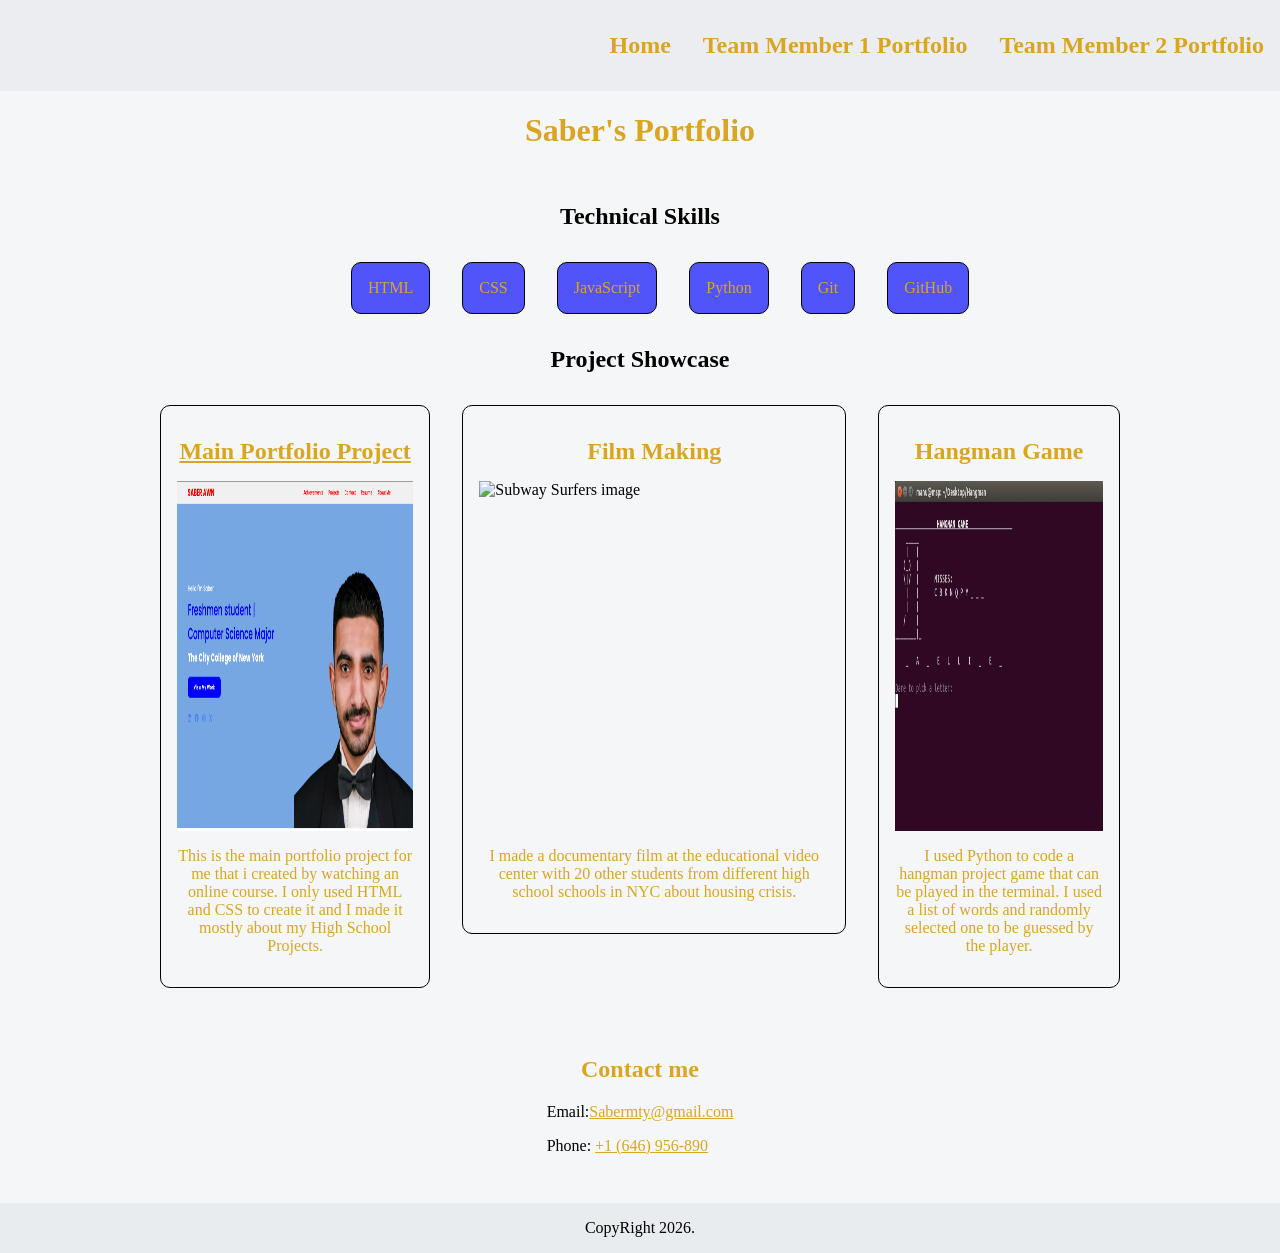
==== index.html @ b4773aef "website linkes" ====
<!DOCTYPE html>
<html>
    <head>
        <title>
            Saber's Portfolio
        </title>
        <meta utf="utf-8">
        <meta name="viewport" content="width=device-width,initial-scale=1" >
        <link rel="stylesheet" href="./style.css" type="text/css" >
        <script defer src="./script.js" type="text/javascript"></script>
    </head>
    <body>
        <div class="container-fluid">  
            <div class="row-column">
                <div class="col">
                    <header id="main-header">
                        <button id="hamburger-menu">
                            <img src="./images/hamburger-menu.png" width="64" height="64" alt="hamburger menu image">
                        </button>
                        <nav id="main-navigation">
                            <ul>
                                <li>
                                    <a href="./index.html">
                                        Home
                                    </a>
                                </li>
                                <li>
                                    <a href="#">
                                        Team Member 1 Portfolio
                                    </a>
                                </li>
                                <li>
                                    <a href="#">
                                        Team Member 2 Portfolio
                                    </a>
                                </li>
                            </ul>
                        </nav>
                        <h1>
                            Saber's Portfolio
                        </h1>
                    </header>
                </div>
                <div class="col">
                    <main>
                        <section id="skills">
                            <!-- add technlogies you worked with and what you developed using them -->
                            <header>
                                <h2>
                                    Technical Skills
                                </h2>
                            </header>
                            <ul>
                                <li>
                                    HTML
                                </li>
                                <li>
                                    CSS
                                </li>
                                <li>
                                    JavaScript
                                </li>
                                <li>
                                    Python
                                </li>
                                <li>
                                    Git
                                </li>
                                <li>
                                GitHub
                                </li>
                            </ul>
                        </section>
                        <section id="project-showcase">
                            <header>
                                <h2>
                                    Project Showcase
                                </h2>
                            </header>
                            <!-- add projects here -->
                            <div class="container">
                                <div class="row">
                                    <div class="col">
                                        <article class="project">
                                            <p class="project-title" >
                                                <a href="https://saberawn.github.io/website/" target="_blank">Main Portfolio Project</a>
                                            </p>
                                            <img class="project-img" width=200 height=200 src="./images/project-images/portfolio.png" alt="Mine Craft image">
                                            <p class="project-description">
                                                This is the main portfolio project for me that i created by watching an online course. I only used HTML and CSS to create it and I made it mostly about my High School Projects.
                                            </p>
                                        </article>
                                    </div>
                                    <div class="col">
                                        <article class="project">
                                            <p class="project-title">
                                                Film Making
                                            </p>
                                            <img class="project-img" width=200 height=200 src="./images/project-images/film.png" alt="Subway Surfers image">
                                            <p class="project-description">
                                                I made a documentary film at the educational video center with 20 other students from different high school schools in NYC about housing crisis.
                                            </p>
                                        </article>
                                    </div>
                                    <div class="col">
                                        <article class="project">
                                            <p class="project-title">
                                                    Hangman Game
                                            </p>
                                            <img class="project-img" width=200 height=200 src="./images/project-images/hangmen.png" alt="Suduku image">
                                            <p class="project-description">
                                                I used Python to code a hangman project game that can be played in the terminal. I used a list of words and randomly selected one to be guessed by the player.
                                            </p>
                                        </article>
                                    </div>
                                </div>
                            </div>
                        </section>
                        <section id="contact">
                            <header>
                                <h1>Contact me</h2>
                                <div>
                                    <p>Email:<a href="mailto:Sabermty@gmail.com">Sabermty@gmail.com</a></p>
                                    <p>Phone: <a href="tel:+1234567890">+1 (646) 956-890</a></p>
                                </div>
                            </header>

                        </section>
                    </main>
                </div>
                <div class="col" style="background-color: #E9ECEF; text-align: center;">
                    <footer>
                        <p>
                            CopyRight 2026.
                        </p>
                    </footer>
                </div>
            </div>  
        </div>
    </body>
</html>
---- style.css ----
html,body{
    width:100%;
    height:100%;
    margin:0;
    padding:0;
    background-color: #F4F6F8;
}

section header{
    margin:2rem;
}
a{
    color: goldenrod;
}

.container{
    width:75%;
    margin: 1rem auto;
}
.container-fluid{
    width:100%;
    height:100%;
}
.row{
    display: flex;
    flex-direction: column;
    gap:2rem;
    justify-content: center;
    align-items: stretch;
    align-content: center;
}
.col{
    flex:1 1 auto;
}
.row-column{
    display: flex;
    flex-direction: column;
    justify-content: space-between;
    align-items: space-around;
    height:100%;
}

h1,h2,h3,.project p{
    text-align: center;
    color:goldenrod
}

.col #skills h2{
    color: black;
}

.col #project-showcase h2{
    color: black;
}

img{
    max-width: 100%;;
    height:auto;
}

nav{
    background-color: #ebedf0;
    padding:1rem;
}
nav a{
    font-size: 1.5rem;
    text-decoration: none;
    font-weight: 900;
    color: goldenrod;
}
nav ul,#skills ul{
    display: flex;
    flex-direction: column;
    justify-content: end;
    gap:2rem;
}

#skills ul{
    justify-content: center;
}

nav ul li,#skills ul li{
    list-style: none;
}
#skills ul li{
    border:solid 1px black;
    border-radius: 10px;
    padding: 1rem;
    background-color: rgb(81, 84, 249);
    color: goldenrod;
}
#hamburger-menu{
    display: block;
}
nav{
    display: none;
}
.project{
    border: solid 1px black;
    border-radius: 10px;
    padding:1rem;
}
.project:hover, #skills ul li:hover{
    background: radial-gradient(white,antiquewhite);
}
.project *{
    margin:1rem auto;
}
.project .project-img{
    display: block;
    width:350px;
    height:350px;
}

.project .project-title{
    font-weight: 900;
    font-size: 1.5rem;
}

.center{
    margin:1rem auto;
}

.text-center{
    text-align: center;
}

#contact{
    display: flex;
    flex-direction: column;
    justify-content: center;
    align-items: center;
    gap:1rem;
}

@media (min-width:576px){

}

@media (min-width:768px){
    
}

@media (min-width:992px){

}

@media (min-width:1200px){
     #hamburger-menu{
        display: none;
    }
    nav{
        display: block;
    }
    nav ul, #skills ul,.row{
        flex-direction: row;
    }
}
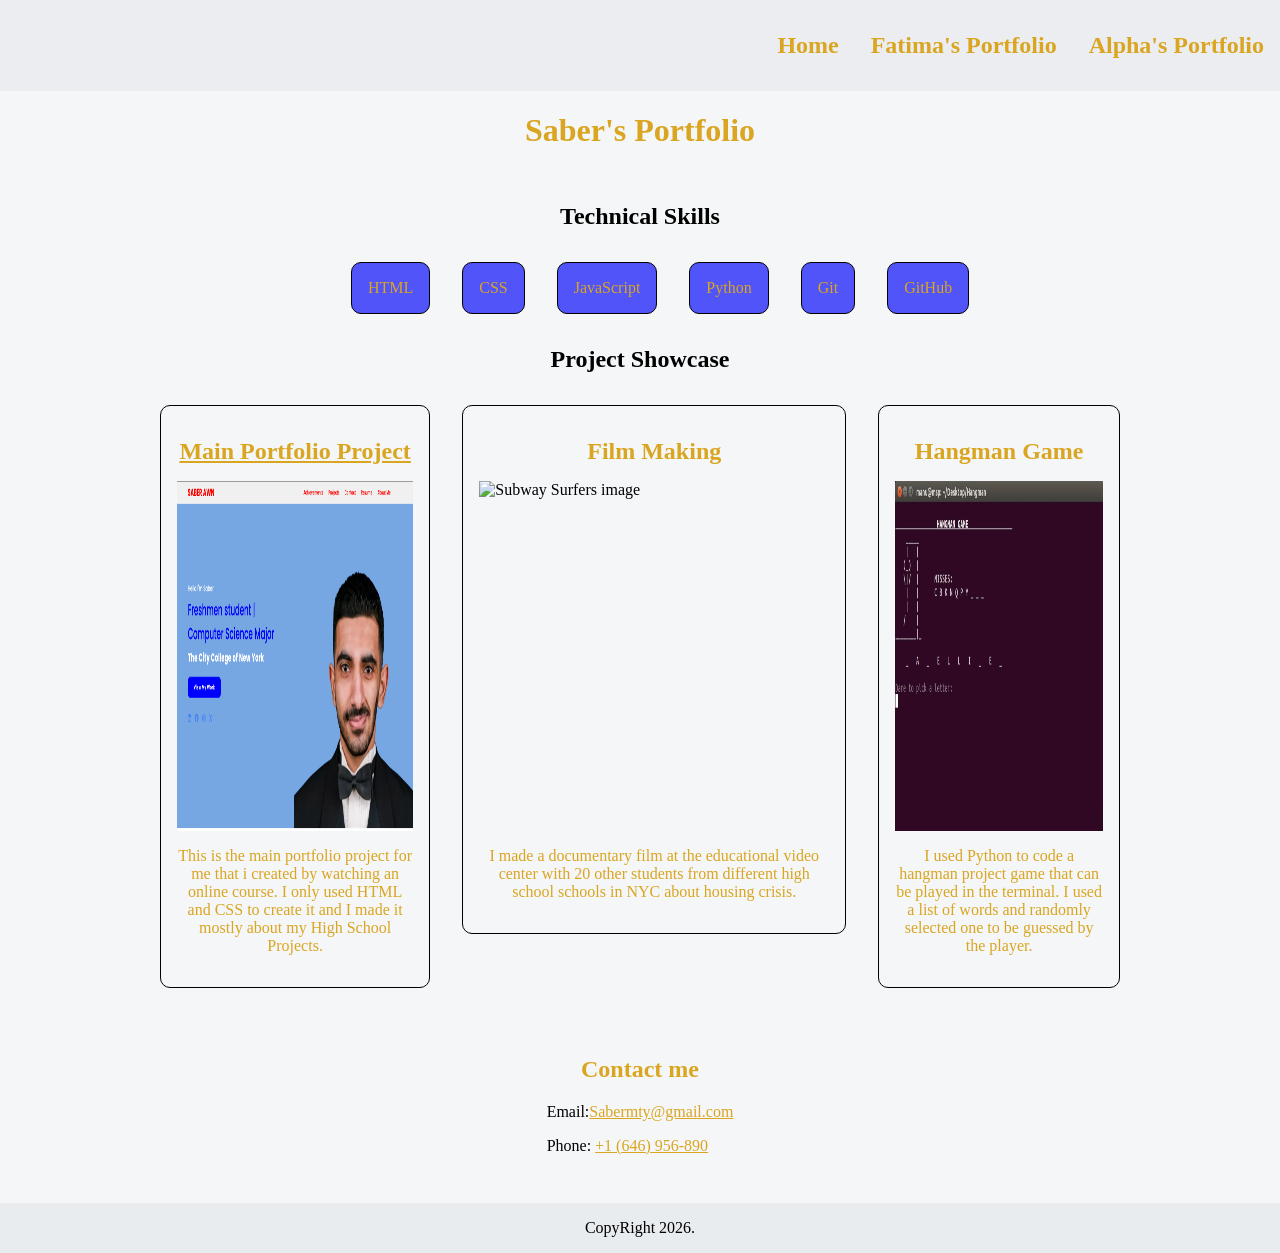
==== commit 7f1006cf: "Initial commit" ====
--- a/index.html
+++ b/index.html
@@ -25,13 +25,13 @@
                                     </a>
                                 </li>
                                 <li>
-                                    <a href="#">
-                                        Team Member 1 Portfolio
+                                    <a href="https://fatmashahin027-a11y.github.io/HTML-CSS-JS-Template/">
+                                        Fatima's Portfolio
                                     </a>
                                 </li>
                                 <li>
                                     <a href="#">
-                                        Team Member 2 Portfolio
+                                        Alpha's Portfolio
                                     </a>
                                 </li>
                             </ul>
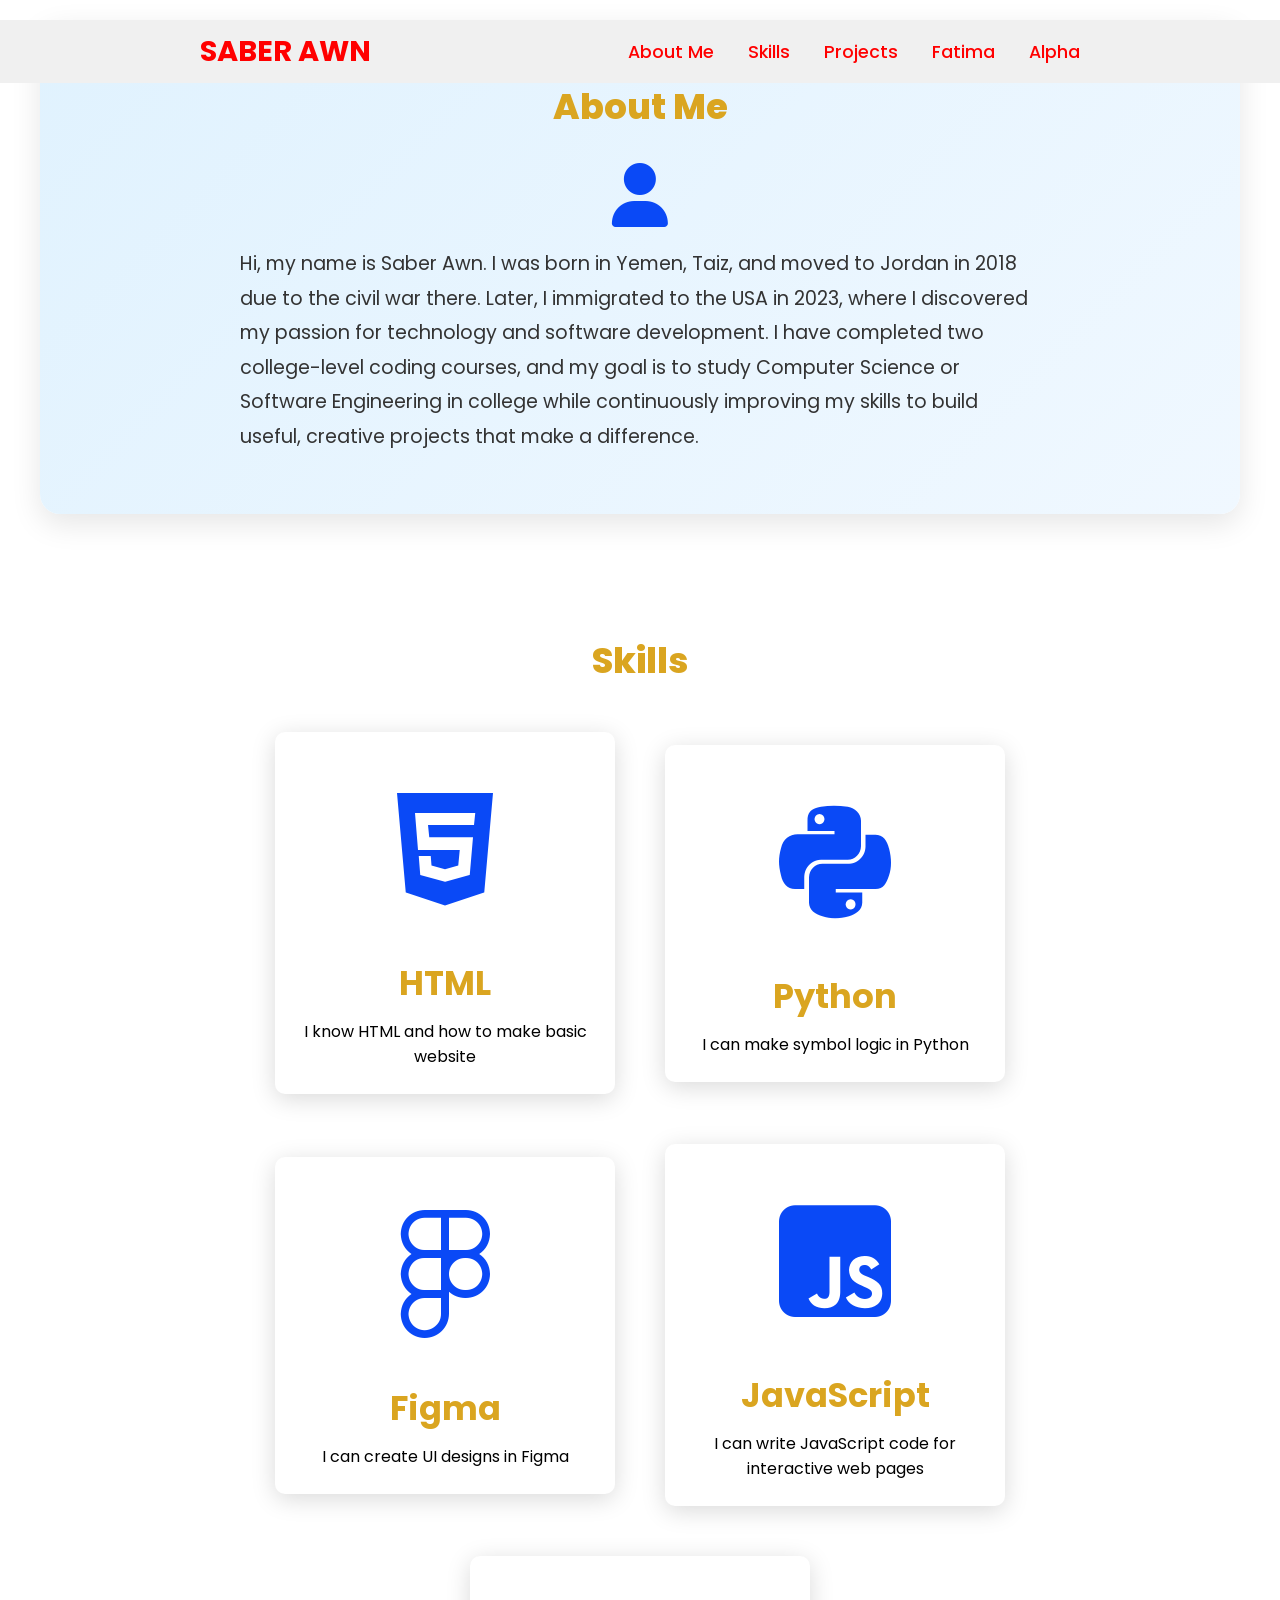
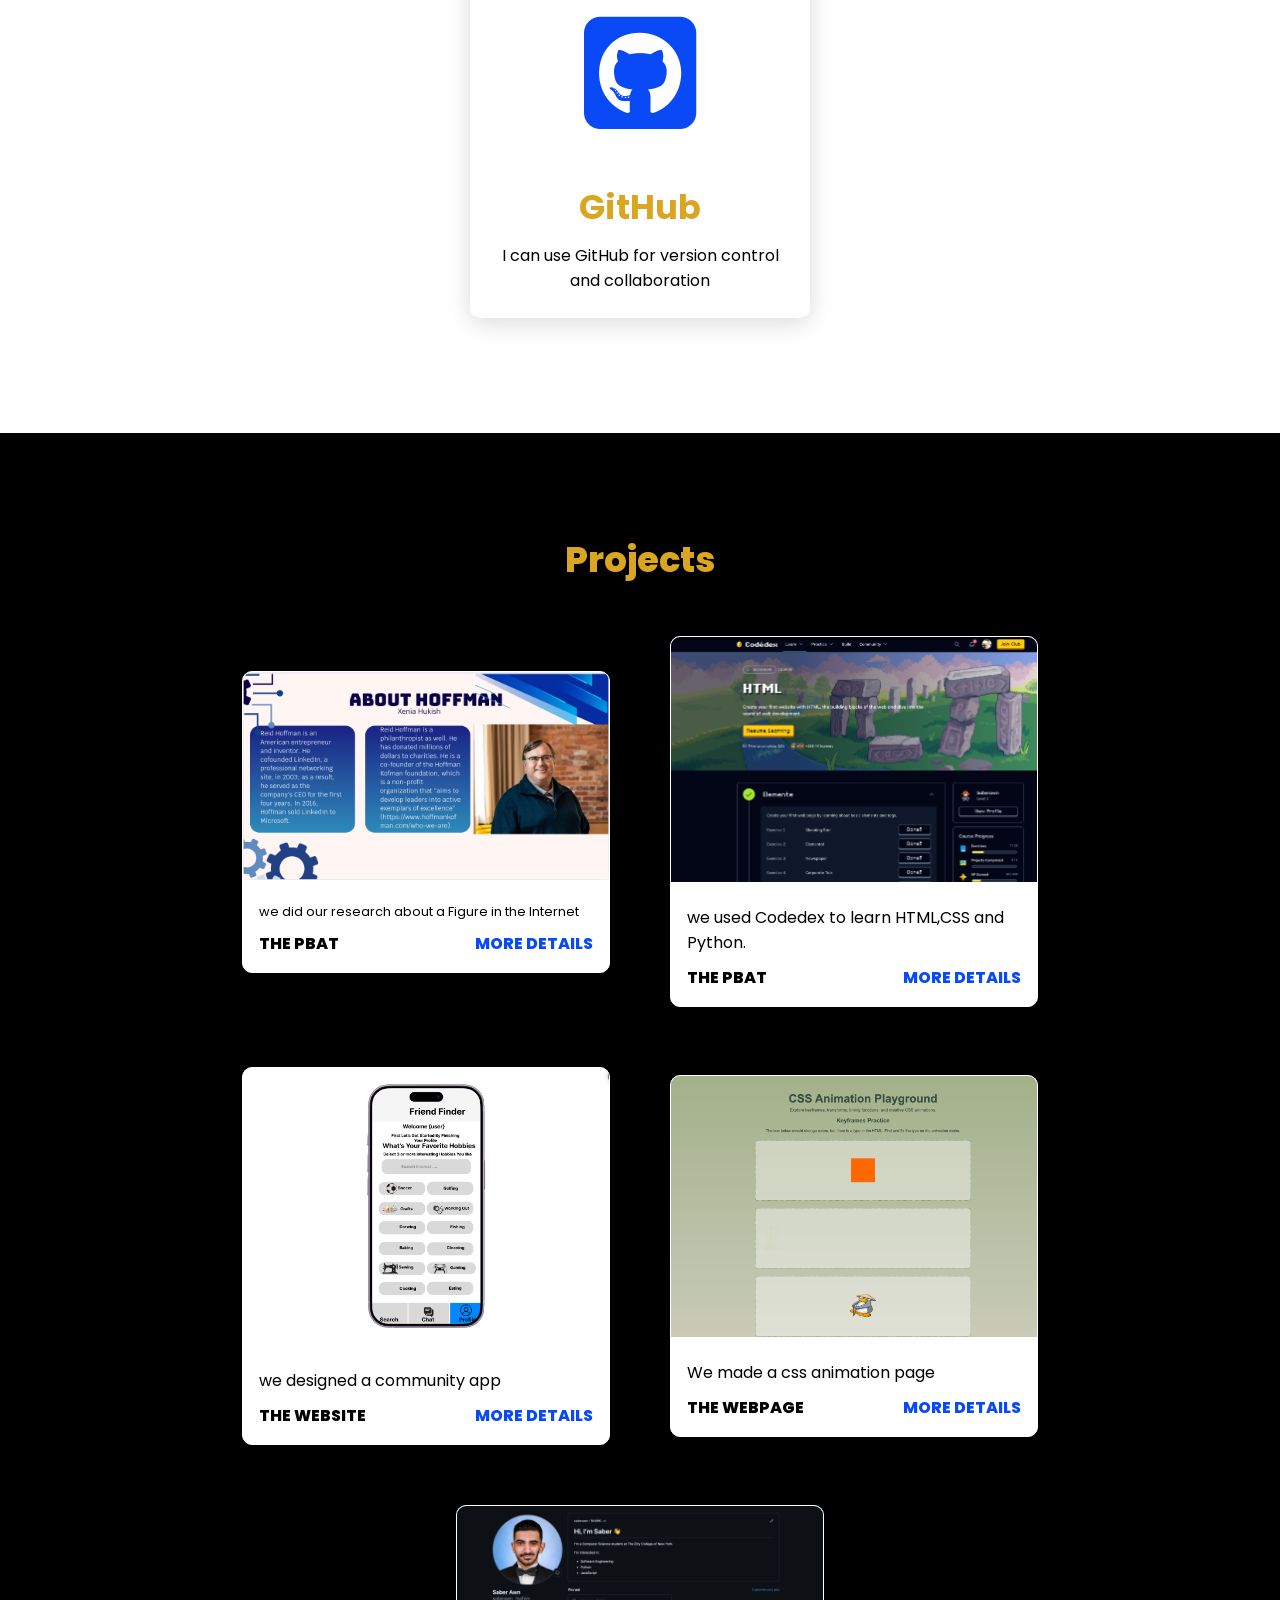
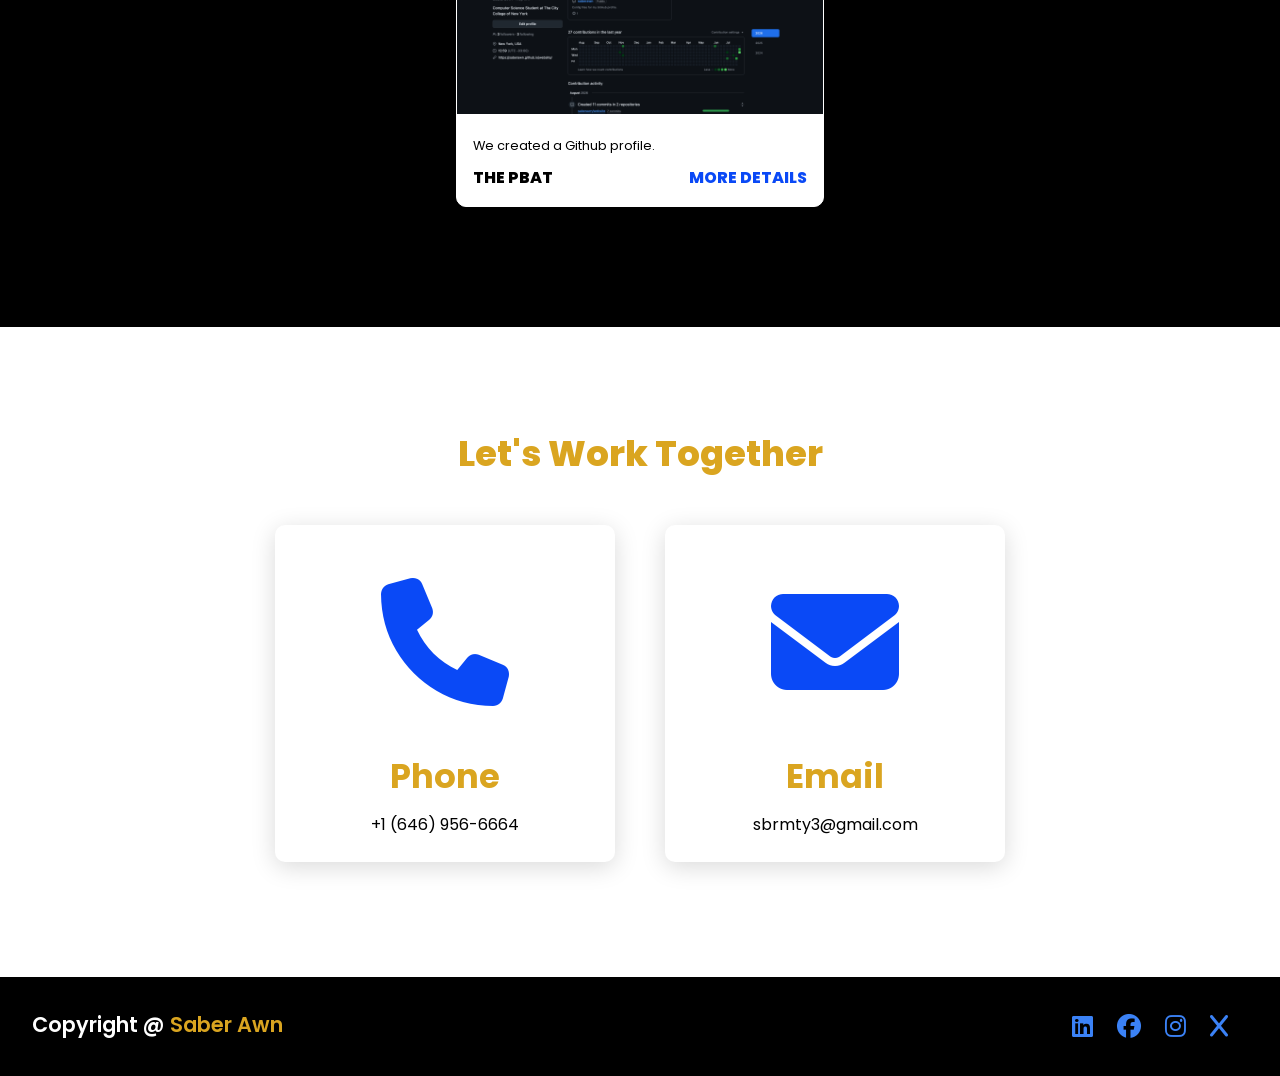
==== commit f2aa69b3: "Update website" ====
--- a/index.html
+++ b/index.html
@@ -1,141 +1,186 @@
 <!DOCTYPE html>
-<html>
-    <head>
-        <title>
-            Saber's Portfolio
-        </title>
-        <meta utf="utf-8">
-        <meta name="viewport" content="width=device-width,initial-scale=1" >
-        <link rel="stylesheet" href="./style.css" type="text/css" >
-        <script defer src="./script.js" type="text/javascript"></script>
-    </head>
-    <body>
-        <div class="container-fluid">  
-            <div class="row-column">
-                <div class="col">
-                    <header id="main-header">
-                        <button id="hamburger-menu">
-                            <img src="./images/hamburger-menu.png" width="64" height="64" alt="hamburger menu image">
-                        </button>
-                        <nav id="main-navigation">
-                            <ul>
-                                <li>
-                                    <a href="./index.html">
-                                        Home
-                                    </a>
-                                </li>
-                                <li>
-                                    <a href="https://fatmashahin027-a11y.github.io/HTML-CSS-JS-Template/">
-                                        Fatima's Portfolio
-                                    </a>
-                                </li>
-                                <li>
-                                    <a href="#">
-                                        Alpha's Portfolio
-                                    </a>
-                                </li>
-                            </ul>
-                        </nav>
-                        <h1>
-                            Saber's Portfolio
-                        </h1>
-                    </header>
+<html lang="en">
+<head>
+    <meta charset="UTF-8">
+    <meta name="viewport" content="width=device-width, initial-scale=1.0">
+    <link rel="stylesheet" href="https://cdnjs.cloudflare.com/ajax/libs/font-awesome/6.7.2/css/all.min.css">
+    <link rel="stylesheet" href="style.css">
+    <title>Saber Awn</title>
+    <link rel="icon" type="image/x-icon" href="favicon.ico/favicon_io/android-chrome-192x192.png">
+<script async src="https://www.googletagmanager.com/gtag/js?id=G-M1ZQZ304C9"></script>
+</head>
+<body>
+    <header> 
+        <a href="#" class="logo ">Saber Awn</a>
+        <nav class="navigation">
+            <a href="#aboutme">About Me</a>
+            <a href="#Achievements">Skills</a>
+            <a href="#projects">Projects</a>
+            <a href="https://fatmashahin027-a11y.github.io/HTML-CSS-JS-Template/">Fatima</a>
+            <a href="./Resume/my_resume.html">Alpha</a>
+            
+        </nav>
+    </header>
+    <section id="aboutme" class="aboutme">
+        <h2 class="title">About Me</h2>
+        <div class="information">
+            <div class="about-icon">
+                <i class="fa-solid fa-user"></i>
+            </div>
+            <p class="info">Hi, my name is Saber Awn. I was born in Yemen, Taiz, and moved to Jordan in 2018 due to the civil war there. Later, I immigrated to the USA in 2023, where I discovered my passion for technology and software development. I have completed two college-level coding courses, and my goal is to study Computer Science or Software Engineering in college while continuously improving my skills to build useful, creative projects that make a difference.</p>
+        </div>
+
+    </section>
+
+    <section id="Skills">
+        <h2 class="title">Skills</h2>
+        <div class="content">
+            <div class="card">
+                <div class="icon">
+                    <i class="fa-brands fa-html5"></i>
                 </div>
-                <div class="col">
-                    <main>
-                        <section id="skills">
-                            <!-- add technlogies you worked with and what you developed using them -->
-                            <header>
-                                <h2>
-                                    Technical Skills
-                                </h2>
-                            </header>
-                            <ul>
-                                <li>
-                                    HTML
-                                </li>
-                                <li>
-                                    CSS
-                                </li>
-                                <li>
-                                    JavaScript
-                                </li>
-                                <li>
-                                    Python
-                                </li>
-                                <li>
-                                    Git
-                                </li>
-                                <li>
-                                GitHub
-                                </li>
-                            </ul>
-                        </section>
-                        <section id="project-showcase">
-                            <header>
-                                <h2>
-                                    Project Showcase
-                                </h2>
-                            </header>
-                            <!-- add projects here -->
-                            <div class="container">
-                                <div class="row">
-                                    <div class="col">
-                                        <article class="project">
-                                            <p class="project-title" >
-                                                <a href="https://saberawn.github.io/website/" target="_blank">Main Portfolio Project</a>
-                                            </p>
-                                            <img class="project-img" width=200 height=200 src="./images/project-images/portfolio.png" alt="Mine Craft image">
-                                            <p class="project-description">
-                                                This is the main portfolio project for me that i created by watching an online course. I only used HTML and CSS to create it and I made it mostly about my High School Projects.
-                                            </p>
-                                        </article>
-                                    </div>
-                                    <div class="col">
-                                        <article class="project">
-                                            <p class="project-title">
-                                                Film Making
-                                            </p>
-                                            <img class="project-img" width=200 height=200 src="./images/project-images/film.png" alt="Subway Surfers image">
-                                            <p class="project-description">
-                                                I made a documentary film at the educational video center with 20 other students from different high school schools in NYC about housing crisis.
-                                            </p>
-                                        </article>
-                                    </div>
-                                    <div class="col">
-                                        <article class="project">
-                                            <p class="project-title">
-                                                    Hangman Game
-                                            </p>
-                                            <img class="project-img" width=200 height=200 src="./images/project-images/hangmen.png" alt="Suduku image">
-                                            <p class="project-description">
-                                                I used Python to code a hangman project game that can be played in the terminal. I used a list of words and randomly selected one to be guessed by the player.
-                                            </p>
-                                        </article>
-                                    </div>
-                                </div>
-                            </div>
-                        </section>
-                        <section id="contact">
-                            <header>
-                                <h1>Contact me</h2>
-                                <div>
-                                    <p>Email:<a href="mailto:Sabermty@gmail.com">Sabermty@gmail.com</a></p>
-                                    <p>Phone: <a href="tel:+1234567890">+1 (646) 956-890</a></p>
-                                </div>
-                            </header>
+                <div class="info">
+                    <h3>HTML</h3>
+                    <p> I know HTML and how to make basic website</p>
+                </div>
+            </div>
+            <div class="card">
+                <div class="icon">
+                    <i class="fa-brands fa-python"></i>
+                </div>
+                <div class="info">
+                    <h3>Python</h3>
+                    <p> I can make symbol logic in Python</p>
+                </div>
+            </div>
+            <div class="card">
+                <div class="icon">
+                    <i class="fa-brands fa-figma"></i>
+                </div>
+                <div class="info">
+                    <h3>Figma</h3>
+                    <p> I can create UI designs in Figma</p>
+                </div>
+            </div>
+            <div class="card">
+                <div class="icon">
+                    <i class="fa-brands fa-square-js"></i>
+                </div>
+                <div class="info">
+                    <h3>JavaScript</h3>
+                    <p> I can write JavaScript code for interactive web pages</p>
+                </div>
+            </div>
+            <div class="card">
+                <div class="icon">
+                    <i class="fa-brands fa-square-github"></i>
+                </div>
+                <div class="info">
+                    <h3> GitHub</h3>
+                    <p> I can use GitHub for version control and collaboration</p>
+                </div>
+            </div>
+        </div> 
+    </section>
 
-                        </section>
-                    </main>
+    <section class="projects" id="projects">
+        <h2 class="title"> Projects</h2>
+        <div class="content">
+            <div class="project-card">
+                <div class="project-image">
+                    <img src="images/project-images/fuger.png"/>
                 </div>
-                <div class="col" style="background-color: #E9ECEF; text-align: center;">
-                    <footer>
-                        <p>
-                            CopyRight 2026.
-                        </p>
-                    </footer>
+                <div class="project-info">
+                    <p class="project-category"> we did our research about a Figure in the Internet</p>
+                    <strong class="project-title">
+                        <span>The PBAT</span>
+                        <a href="https://canva.link/qonusj0s22odkry" class="More-details">More Details</a>
+                    </strong>
                 </div>
-            </div>  
+            </div>
+            <div class="project-card">
+                <div class="project-image">
+                    <img src="images/project-images/codedex.png"/>
+                </div>
+                <div class="project-info">
+                    <p class="project-categor"> we used Codedex to learn HTML,CSS and Python.</p>
+                    <strong class="project-title">
+                        <span>The PBAT</span>
+                        <a href="https://www.codedex.io/html" class="More-details">More Details</a>
+                    </strong>
+                </div>
+            </div>
+            <div class="project-card">
+                <div class="project-image">
+                    <img src="images/project-images/Community_app.png"/>
+                </div>
+                <div class="project-info">
+                    <p class="project-categor"> we designed a community app</p>
+                    <strong class="project-title">
+                        <span>The Website</span>
+                        <a href="https://www.figma.com/proto/Tj5xYq7XzoA7Xja9f9vyhg/Untitled?node-id=1-5&starting-point-node-id=1%3A5&t=vL0eEDHvGZxy3r38-1" class="More-details">More Details</a>
+                    </strong>
+                </div>
+            </div>
+            <div class="project-card">
+                <div class="project-image">
+                    <img src="images/project-images/cssanimation.png"/>
+                </div>
+                <div class="project-info">
+                    <p class="project-categor">We made a css animation page</p>
+                    <strong class="project-title">
+                        <span>The Webpage</span>
+                        <a href="cssanimation/index.html" class="More-details">More Details</a>
+                    </strong>
+                </div>
+            </div>
+            <div class="content">
+            <div class="project-card">
+                <div class="project-image">
+                    <img src="images/project-images/gh.png"/>
+                </div>
+                <div class="project-info">
+                    <p class="project-category">We created a Github profile.</p>
+                    <strong class="project-title">
+                        <span>The PBAT</span>
+                        <a href="pdf/Robotic%20Arm%20Design%20for%20Industrial%20Lifting%20(3).pdf" class="More-details">More Details</a>
+                    </strong>
+                </div>
+            </div>
+     </section>
+    <section class="cards contact" id="contact">
+        <h2 class="title">Let's Work Together</h2>
+        <div class="content">
+            <div class="card">
+                <div class="icon">
+                    <i class="fas fa-phone"></i>
+                </div>
+                <div class="info">
+                    <h3>Phone</h3>
+                    <p><a href="sms:+16469566664" style="text-decoration: none; color: inherit;">+1 (646) 956-6664</a></p>
+                </div>
+            </div>
+            <div class="card">
+                <div class="icon">
+                    <i class="fas fa-envelope"></i>
+                </div>
+                <div class="info">
+                    <h3>Email</h3>
+                    <p><a href="https://mail.google.com/mail/?view=cm&fs=1&to=sbrmty3@gmail.com" target="_blank" style="text-decoration: none; color: inherit;">sbrmty3@gmail.com</a></p>
+                </div>
+            </div>
         </div>
-    </body>
+    </section>
+<footer class="footer">
+        <p class="footer-title">Copyright @ <span>Saber Awn</span></p>
+        <div class="soial-icons">
+            <a href="https://www.linkedin.com/in/saber-awn-20b7562ba/"><i class="fa-brands fa-linkedin"></i></a>
+            <a href="https://www.facebook.com/profile.php?id=100034119039541"><i class="fa-brands fa-facebook"></i></a>
+            <a href="https://www.instagram.com/sbr._.16/"><i class="fa-brands fa-instagram"></i></a>
+            <a href="#"><i class="fa-solid fa-x"></i></a>
+
+        </div>
+    </footer>
+
+</body>
 </html>
--- a/style.css
+++ b/style.css
@@ -1,158 +1,361 @@
-html,body{
-    width:100%;
-    height:100%;
-    margin:0;
-    padding:0;
-    background-color: #F4F6F8;
-}
-
-section header{
-    margin:2rem;
-}
-a{
+@import url('https://fonts.googleapis.com/css2?family=Poppins:ital,wght@0,100;0,200;0,300;0,400;0,500;0,600;0,700;0,800;0,900;1,100;1,200;1,300;1,400;1,500;1,600;1,700;1,800;1,900&display=swap');
+*{
+    font-family: "Poppins", sans-serif;
+    margin: 0;
+    padding: 0;
+    box-sizing: border-box;
+    scroll-behavior: smooth;
+}
+header{
+    background-color: #f0f0f0;
+    width: 100%;
+    position: fixed;
+    z-index: 999 ;
+    display: flex ;
+    justify-content: space-between;
+    align-items: center ;
+    padding: 10px 200px ;
+}
+
+.logo{
+    text-decoration:  none;
+    color: red;
+    text-transform: uppercase;
+    font-weight: 700;
+    font-size: 1.8em;
+}
+
+.navigation a{
+     color: red;
+     text-decoration: none ;
+     font-size: 1.1em ;
+     font-weight: 500 ;
+     padding-left: 30px;
+
+}
+
+.navigation a:hover{
+    color: blue;
+
+}
+
+section{
+    padding: 100px 200px ;
+}
+
+.main{
+    width: 100%;
+    min-height: 100vh;
+    display: flex;
+    align-items: center ;
+    background: url(images/saberimage.png) no-repeat;
+    background-size: cover;
+    background-position: right center;
+    background-attachment: fixed;
+}
+.main h2{
+    color: white;
+    font-size: 1.4em;
+    font-weight: 500;
+}
+.information p{
+    color: #222222;
+    font-size: 1.4em;
+    font-weight: 500;
+    text-align:left;
+    margin: 40px auto;
+    line-height:2;
+
+}
+.aboutme {
+    background: linear-gradient(135deg, #e0f2fe 0%, #f0f8ff 100%);
+    padding: 60px 100px;
+    border-radius: 20px;
+    margin: 20px auto;
+    max-width: 1200px;
+    box-shadow: 0 10px 30px rgba(0, 0, 0, 0.1);
+}
+
+.about-icon {
+    text-align: center;
+    margin-bottom: 20px;
+}
+
+.about-icon i {
+    font-size: 4em;
+    color: #0a49f6;
+}
+
+.information {
+    text-align: center;
+}
+
+.information p {
+    color: #333;
+    font-size: 1.2em;
+    font-weight: 400;
+    line-height: 1.8;
+    margin: 0;
+    max-width: 800px;
+    margin: 0 auto;
+}
+.main h2 span{
+    display: inline-block;
+    margin-top: 10px;
+    color: blue;
+    font-size: 2em;
+    font-weight: 500;
+}
+
+.main h3{
+    color: white;
+    font-size: 2em;
+    font-weight: 700;
+    letter-spacing: 1px;
+    margin-top: 10px;
+    margin-bottom: 30px;
+}
+
+.main-btn{
+    color: white;
+     background-color: blue;
+     text-decoration: none ;
+     font-size: 1.1em ;
+     font-weight: 600;
+     display: inline-block ;
+     padding: 0.9375em 2.1875em;
+     letter-spacing: 1px;
+     border-radius: 15px;
+     margin-bottom: 40px;
+     transition: 0.7s ease;
+}
+
+.main-btn:hover{
+    background-color: #0a49f6;
+    transform: scale(1.1);
+}
+
+/* Mobile: show the full background image without cropping so the
+   whole face is visible on narrow screens */
+@media (max-width: 1023px){
+    .main {
+        background-position: 81% center;
+        background-size: 330% auto;
+        background-attachment: scroll;
+        background-color: #000;
+    }
+}
+
+.soial-icons a {
+    color: #fff;
+    font-size: 1.7em;
+    padding-right: 30px;
+}
+
+.title{
+     display: flex;
+     justify-content: center;
+     color: goldenrod;
+     font-size: 2.2em;
+     font-weight: 800;
+     margin-bottom: 30px;
+}
+
+.content {
+    display: flex; 
+    justify-content: center; /* Moves the cards to the center horizontally */
+    align-items: center; /* Moves the cards to the center vertically */
+    flex-wrap: wrap; /* Allows cards to go to the next line if needed */
+    gap: 20px; /* Adds space between cards */
+}
+
+.card {
+    background-color: #fff;
+    width: 21.25em;
+    box-shadow: 0 5px 25px rgba(1 1 1 / 15%);
+    border-radius: 10px;
+    padding: 25px;
+    margin: 15px ;
+    transition: 0.7s ease;
+
+
+}
+
+.card:hover{
+    transform: scale(1.1);
+}
+
+.icon{
+    color: #0a49f6;
+    font-size: 8em;
+    text-align: center;
+}
+.info{
+    text-align: center;
+}
+
+.info h3{
     color: goldenrod;
-}
-
-.container{
-    width:75%;
-    margin: 1rem auto;
-}
-.container-fluid{
-    width:100%;
-    height:100%;
-}
-.row{
+    font-size: 2.1em;
+    font-weight: 700;
+    margin: 10px;
+}
+
+.projects{
+    background-color: black;
+}
+
+.projects.content{
+    margin-top: 30px ;
+}
+
+.project-card{
+    background-color: #fff;
+    border: 1px solid #fff ;
+}
+
+
+
+.project-card{
+    background-color: #fff;
+    border: 1px solid white;
+    min-height: 14em;
+    width: 23em;
+    overflow: hidden;
+    border-radius: 10px;
+    margin: 20px;
+    transition: 0.7s ease;
+}
+
+.project-card:hover{
+    transform: scale(1.1);
+}
+.project-card:hover .project-image{
+    opacity: 0.9;
+}
+
+.project-image img{
+    width: 100%;
+     
+}
+
+.project-info{
+    padding: 1em;
+}
+
+.project-category{
+    font-size: 0.8em;
+    color: black;
+}
+
+.project-title{
     display: flex;
-    flex-direction: column;
-    gap:2rem;
-    justify-content: center;
-    align-items: stretch;
-    align-content: center;
-}
-.col{
-    flex:1 1 auto;
-}
-.row-column{
+    justify-content: space-between;
+    text-transform: uppercase;
+    font-weight: 800;
+    margin-top: 10px;
+}
+
+.More-details{
+    text-decoration: none;
+    color: #0a49f6;
+}
+.More-details:hover{
+    color: purple;
+}
+
+.footer{
+    background-color: black;
+    color: white;
+    padding: 2em;
     display: flex;
-    flex-direction: column;
     justify-content: space-between;
-    align-items: space-around;
-    height:100%;
-}
-
-h1,h2,h3,.project p{
-    text-align: center;
-    color:goldenrod
-}
-
-.col #skills h2{
-    color: black;
-}
-
-.col #project-showcase h2{
-    color: black;
-}
-
-img{
-    max-width: 100%;;
-    height:auto;
-}
-
-nav{
-    background-color: #ebedf0;
-    padding:1rem;
-}
-nav a{
-    font-size: 1.5rem;
-    text-decoration: none;
-    font-weight: 900;
+}
+
+.footer-title{
+    font-size: 1.3em;
+    font-weight: 600;
+}
+
+.footer-title span{
     color: goldenrod;
 }
-nav ul,#skills ul{
-    display: flex;
-    flex-direction: column;
-    justify-content: end;
-    gap:2rem;
-}
-
-#skills ul{
-    justify-content: center;
-}
-
-nav ul li,#skills ul li{
-    list-style: none;
-}
-#skills ul li{
-    border:solid 1px black;
+
+.soial-icons a {
+    color: #3b82f6;
+    font-size: 1.5em;
+    padding-right: 20px;
+    transition: color 0.3s ease;
+}
+
+.soial-icons a:hover {
+    color: #2563eb;
+}
+#contact-form {
+    padding: 50px 20px;
+    background-color: #f0f0f0;
+    text-align: center;
+}
+
+#contact-form .form-container {
+    max-width: 800px;
+    margin: auto;
+}
+
+#contact-form iframe {
+    width: 100%;
+    height: 700px;
+    border: none;
     border-radius: 10px;
-    padding: 1rem;
-    background-color: rgb(81, 84, 249);
-    color: goldenrod;
-}
-#hamburger-menu{
-    display: block;
-}
-nav{
-    display: none;
-}
-.project{
-    border: solid 1px black;
-    border-radius: 10px;
-    padding:1rem;
-}
-.project:hover, #skills ul li:hover{
-    background: radial-gradient(white,antiquewhite);
-}
-.project *{
-    margin:1rem auto;
-}
-.project .project-img{
-    display: block;
-    width:350px;
-    height:350px;
-}
-
-.project .project-title{
-    font-weight: 900;
-    font-size: 1.5rem;
-}
-
-.center{
-    margin:1rem auto;
-}
-
-.text-center{
-    text-align: center;
-}
-
-#contact{
-    display: flex;
-    flex-direction: column;
-    justify-content: center;
-    align-items: center;
-    gap:1rem;
-}
-
-@media (min-width:576px){
-
-}
-
-@media (min-width:768px){
-    
-}
-
-@media (min-width:992px){
-
-}
-
-@media (min-width:1200px){
-     #hamburger-menu{
-        display: none;
-    }
-    nav{
-        display: block;
-    }
-    nav ul, #skills ul,.row{
-        flex-direction: row;
-    }
-}+}
+
+
+@media (max-width:1023px){
+    header{
+        padding: 12px 20px;
+    }
+    .navigation a {
+        padding-left: 10px;
+    }
+    
+    .title {
+        font-size: 1.8em;
+    }
+    
+    section {
+        padding: 80px 20px;
+    }
+    
+    .main-content h2 {
+        font-size: 1em;
+    }
+    
+    .main-content h3 {
+        font-size: 1.6em;
+    }
+    
+    .content {
+        flex-direction: column;
+        align-items: center;
+    }
+}
+
+@media (max-width: 641px) {
+    body {
+        font-size: 12px;
+    }
+
+    .main-content h2 {
+        font-size: 0.8em;
+    }
+
+    .main-content h3 {
+        font-size: 1.4em;
+    }
+}
+
+@media (max-width: 300px) {
+    body {
+        font-size: 10px;
+    }
+}
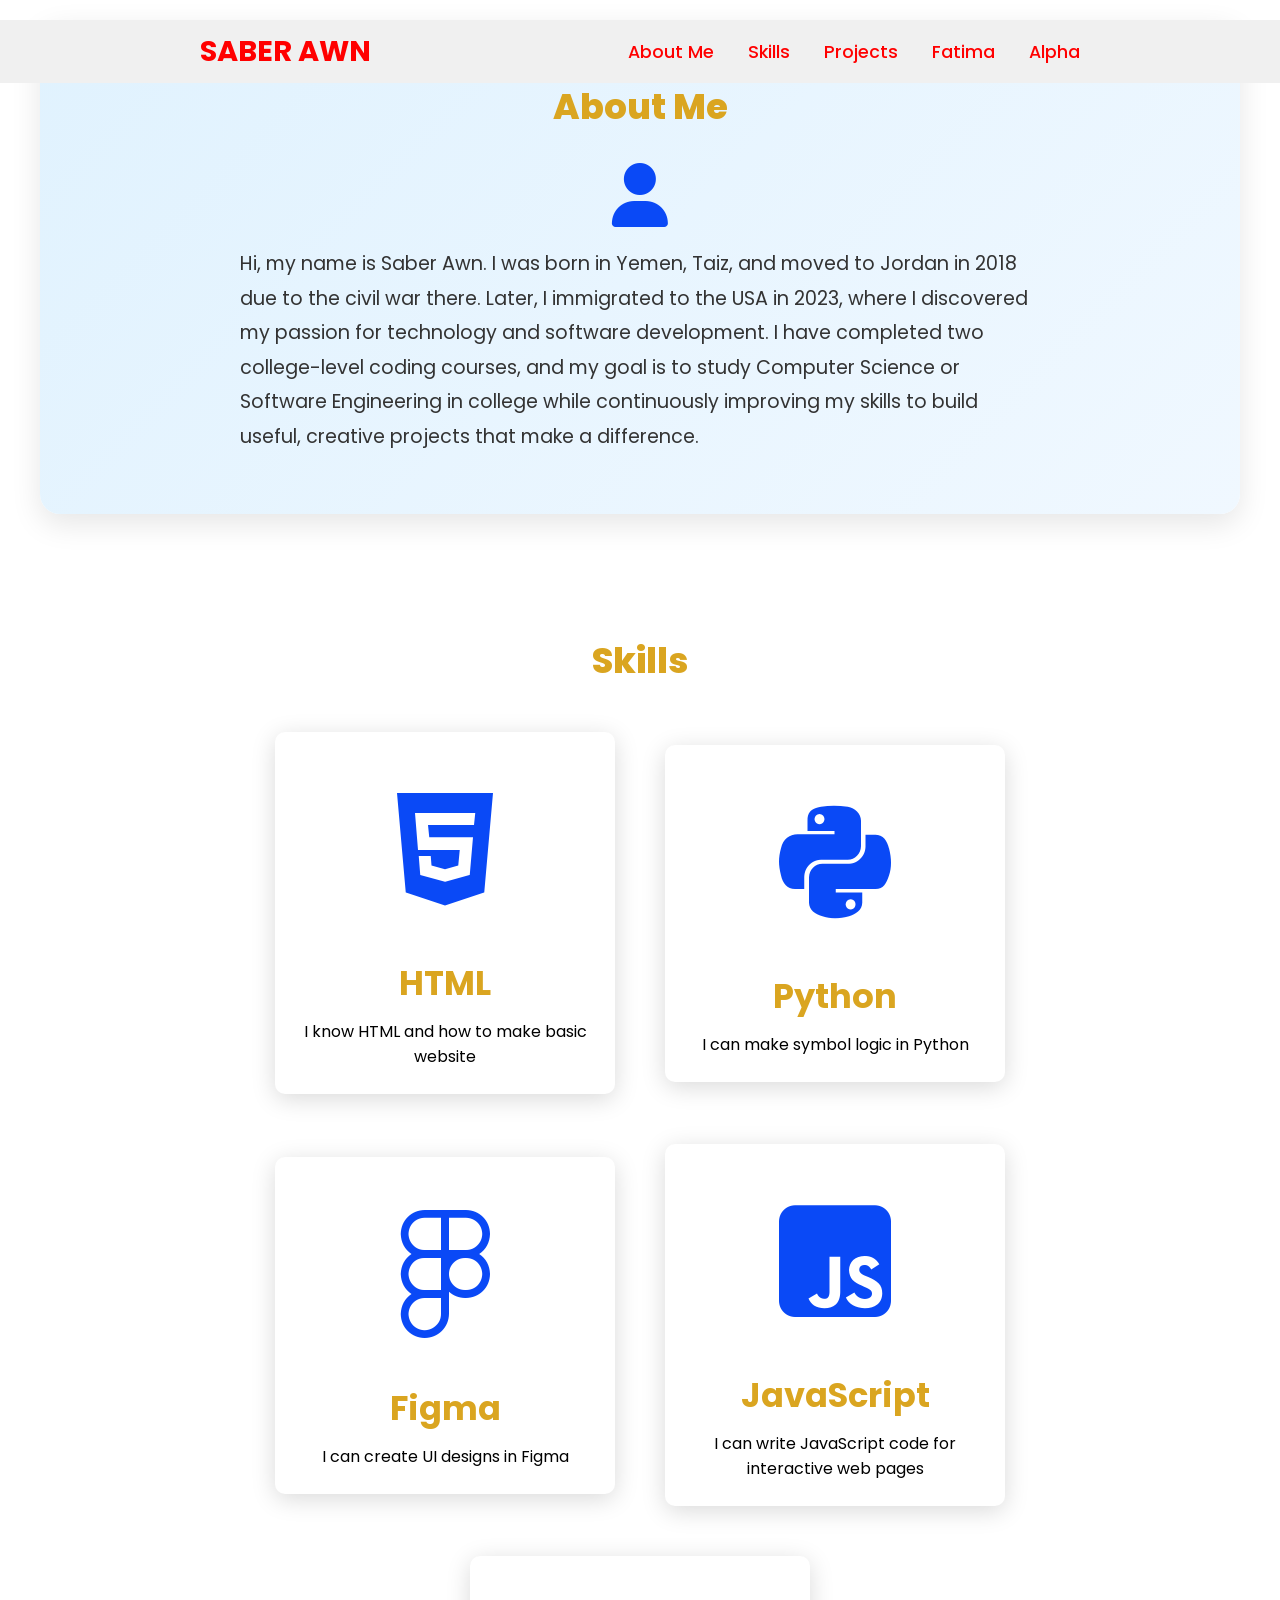
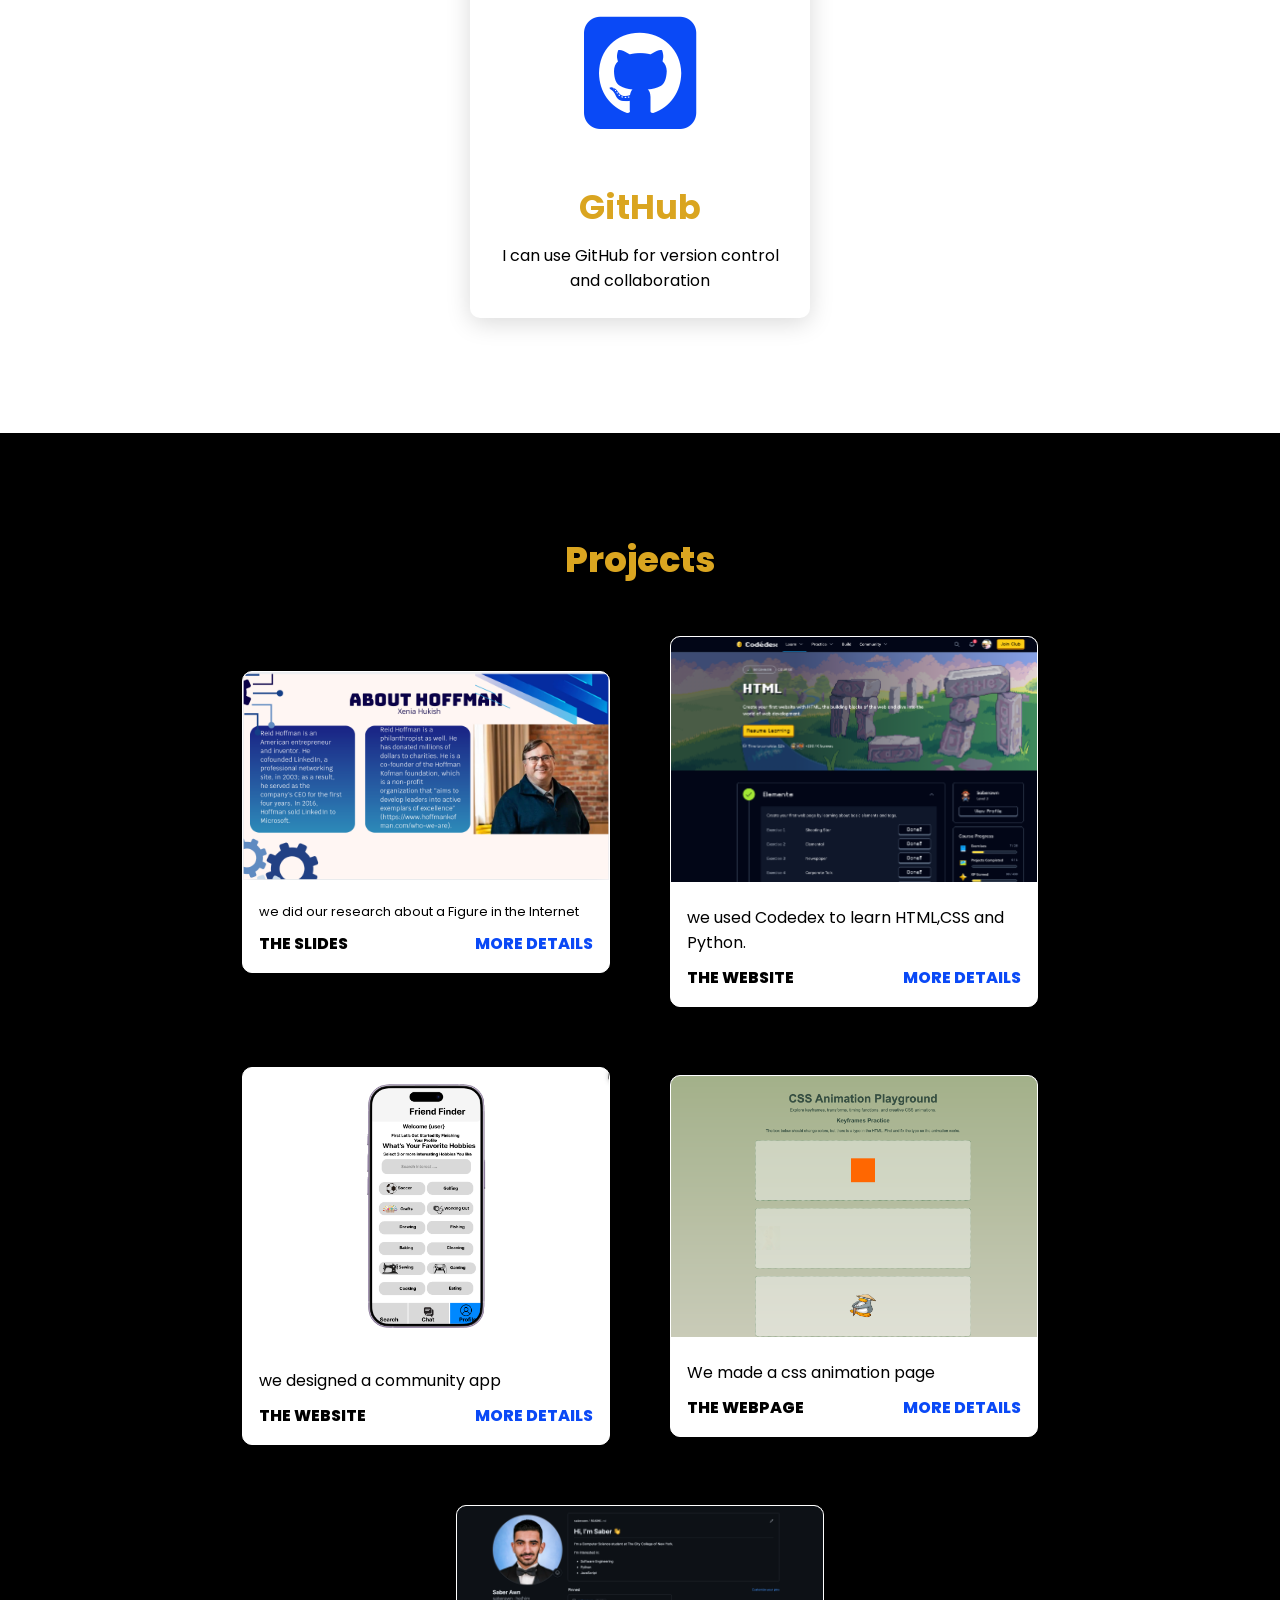
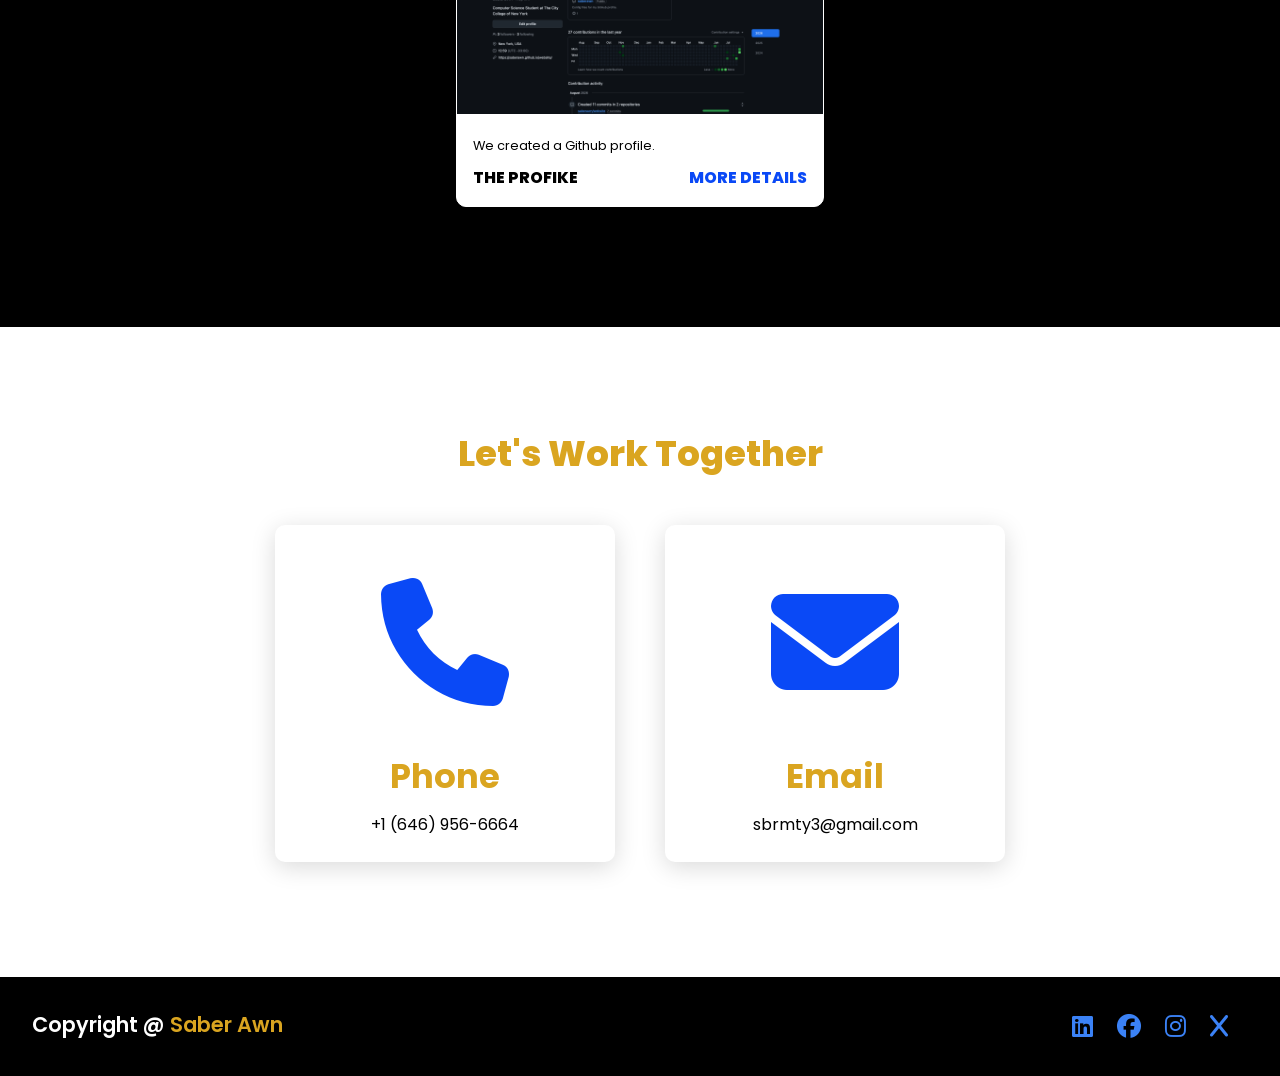
==== commit 93428876: "Update website" ====
--- a/index.html
+++ b/index.html
@@ -93,7 +93,7 @@
                 <div class="project-info">
                     <p class="project-category"> we did our research about a Figure in the Internet</p>
                     <strong class="project-title">
-                        <span>The PBAT</span>
+                        <span>The Slides</span>
                         <a href="https://canva.link/qonusj0s22odkry" class="More-details">More Details</a>
                     </strong>
                 </div>
@@ -105,7 +105,7 @@
                 <div class="project-info">
                     <p class="project-categor"> we used Codedex to learn HTML,CSS and Python.</p>
                     <strong class="project-title">
-                        <span>The PBAT</span>
+                        <span>The website</span>
                         <a href="https://www.codedex.io/html" class="More-details">More Details</a>
                     </strong>
                 </div>
@@ -142,8 +142,8 @@
                 <div class="project-info">
                     <p class="project-category">We created a Github profile.</p>
                     <strong class="project-title">
-                        <span>The PBAT</span>
-                        <a href="pdf/Robotic%20Arm%20Design%20for%20Industrial%20Lifting%20(3).pdf" class="More-details">More Details</a>
+                        <span>The profike</span>
+                        <a href="https://github.com/saberawn" class="More-details">More Details</a>
                     </strong>
                 </div>
             </div>
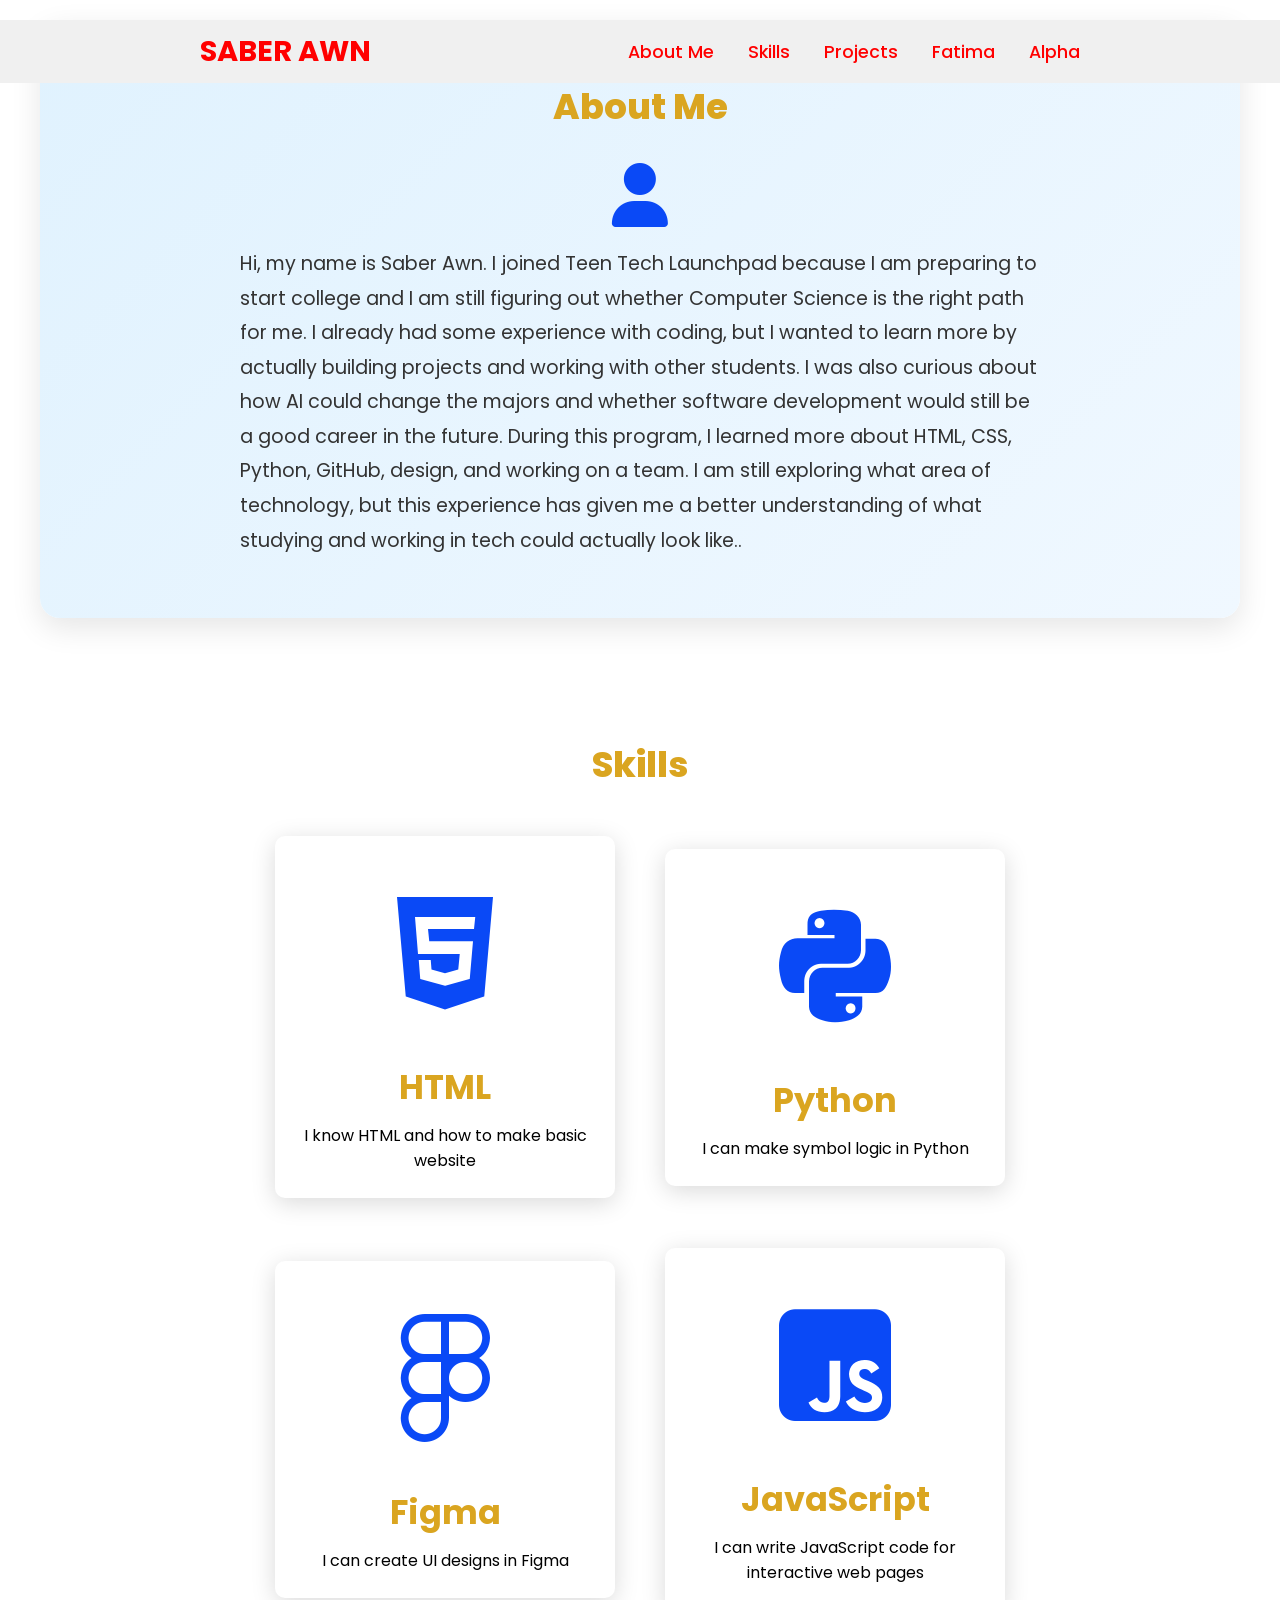
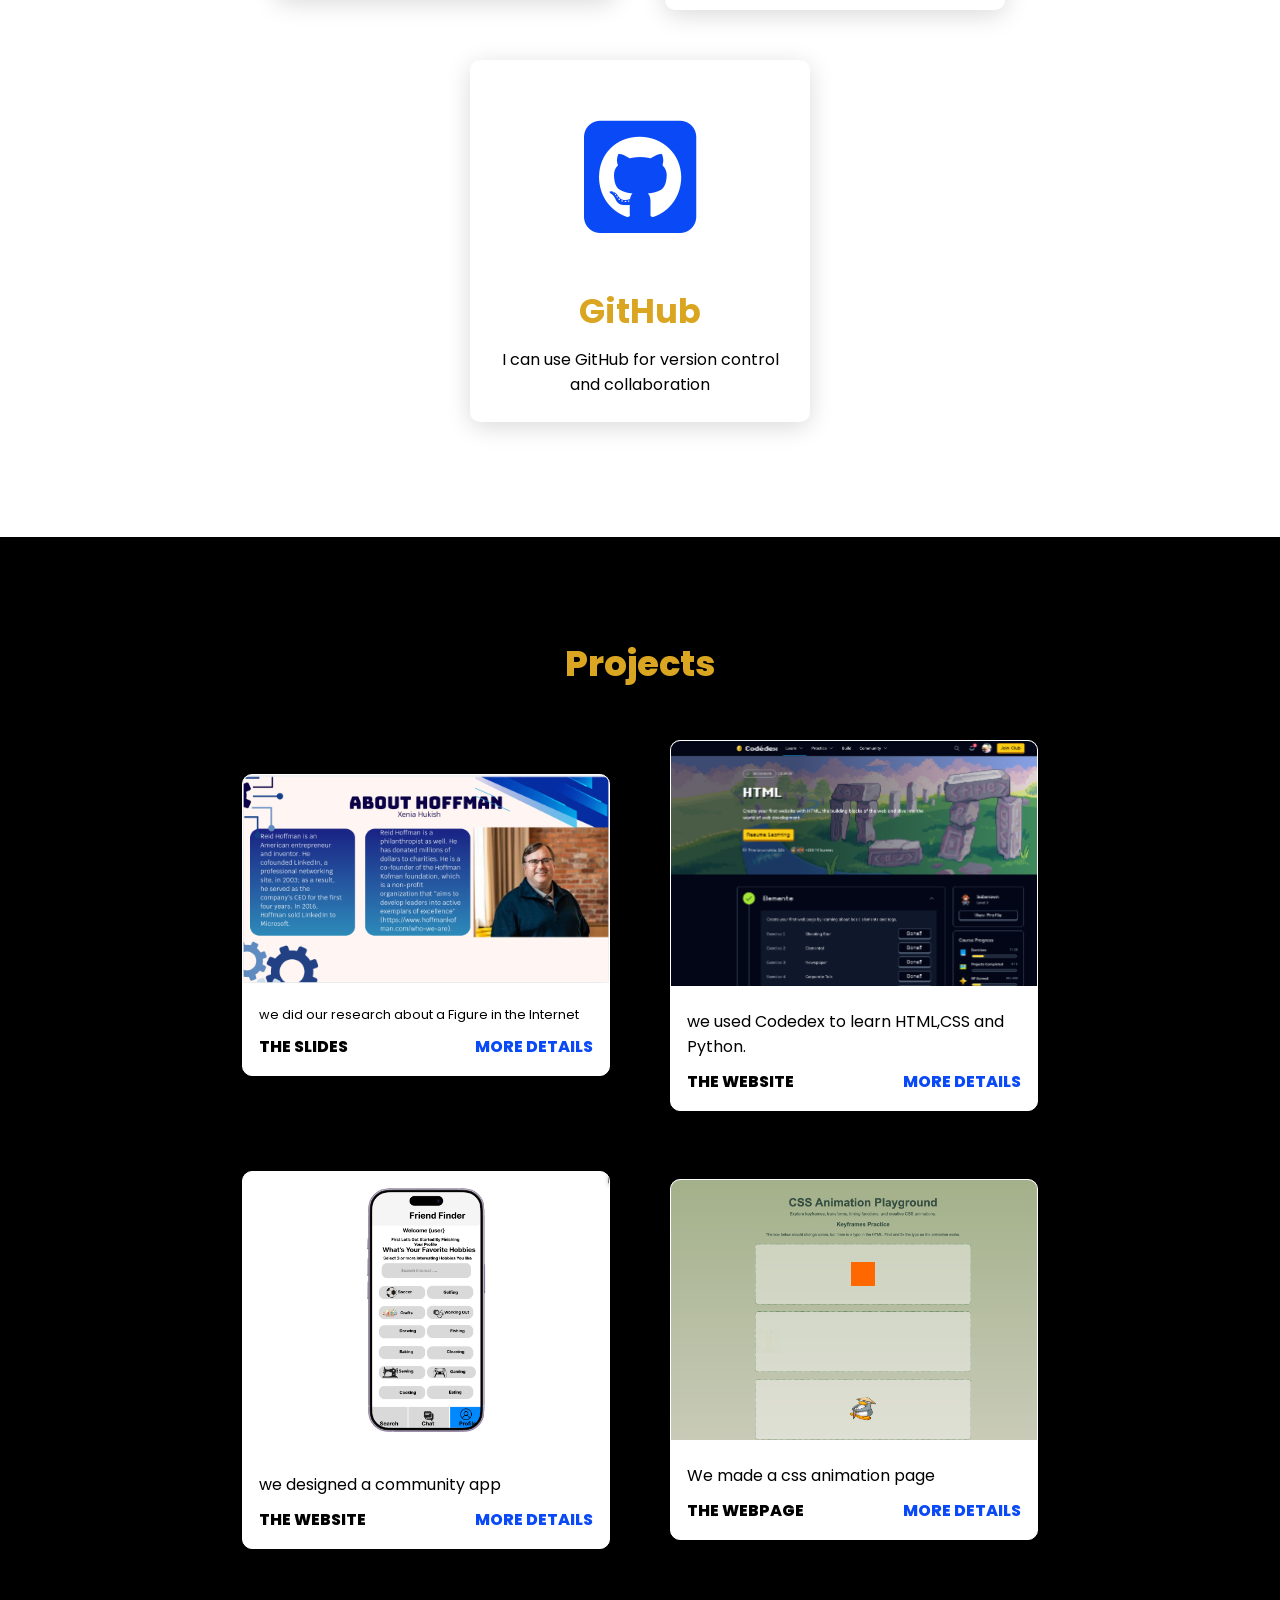
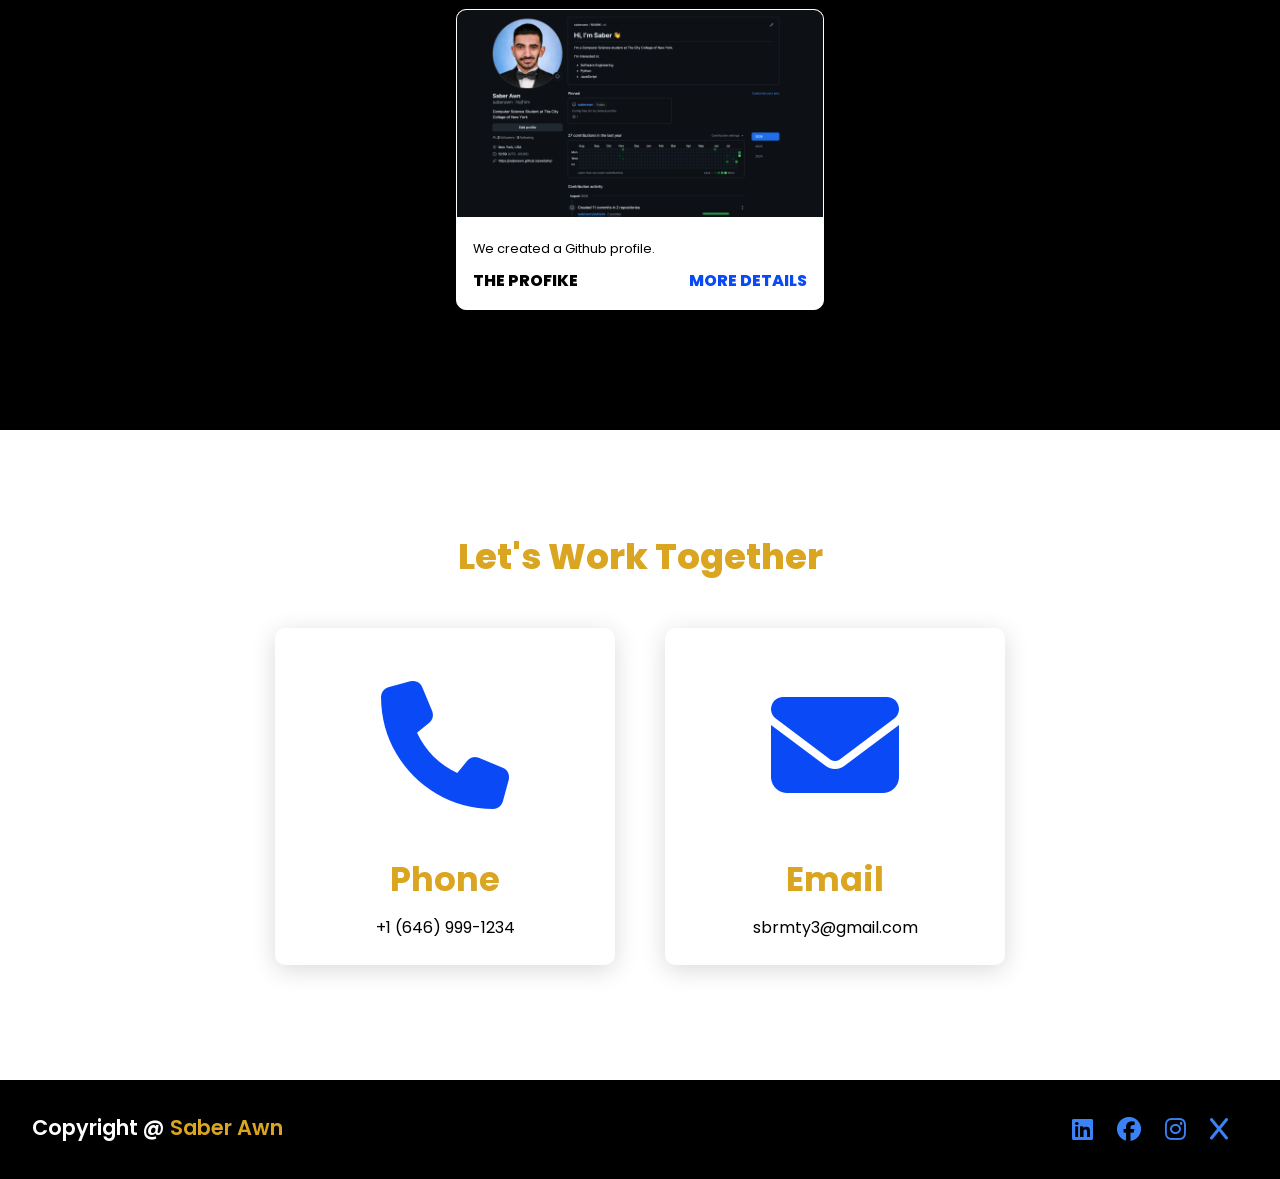
==== commit d4c8a955: "Update personal information and contact number" ====
--- a/index.html
+++ b/index.html
@@ -17,7 +17,7 @@
             <a href="#Achievements">Skills</a>
             <a href="#projects">Projects</a>
             <a href="https://fatmashahin027-a11y.github.io/HTML-CSS-JS-Template/">Fatima</a>
-            <a href="./Resume/my_resume.html">Alpha</a>
+            <a href="#">Alpha</a>
             
         </nav>
     </header>
@@ -27,7 +27,7 @@
             <div class="about-icon">
                 <i class="fa-solid fa-user"></i>
             </div>
-            <p class="info">Hi, my name is Saber Awn. I was born in Yemen, Taiz, and moved to Jordan in 2018 due to the civil war there. Later, I immigrated to the USA in 2023, where I discovered my passion for technology and software development. I have completed two college-level coding courses, and my goal is to study Computer Science or Software Engineering in college while continuously improving my skills to build useful, creative projects that make a difference.</p>
+            <p class="info">Hi, my name is Saber Awn. I joined Teen Tech Launchpad because I am preparing to start college and I am still figuring out whether Computer Science is the right path for me. I already had some experience with coding, but I wanted to learn more by actually building projects and working with other students. I was also curious about how AI could change the majors and whether software development would still be a good career in the future. During this program, I learned more about HTML, CSS, Python, GitHub, design, and working on a team. I am still exploring what area of technology, but this experience has given me a better understanding of what studying and working in tech could actually look like..</p>
         </div>
 
     </section>
@@ -157,7 +157,7 @@
                 </div>
                 <div class="info">
                     <h3>Phone</h3>
-                    <p><a href="sms:+16469566664" style="text-decoration: none; color: inherit;">+1 (646) 956-6664</a></p>
+                    <p><a href="sms:+16469568564" style="text-decoration: none; color: inherit;">+1 (646) 999-1234</a></p>
                 </div>
             </div>
             <div class="card">
@@ -183,4 +183,4 @@
     </footer>
 
 </body>
-</html>+</html>
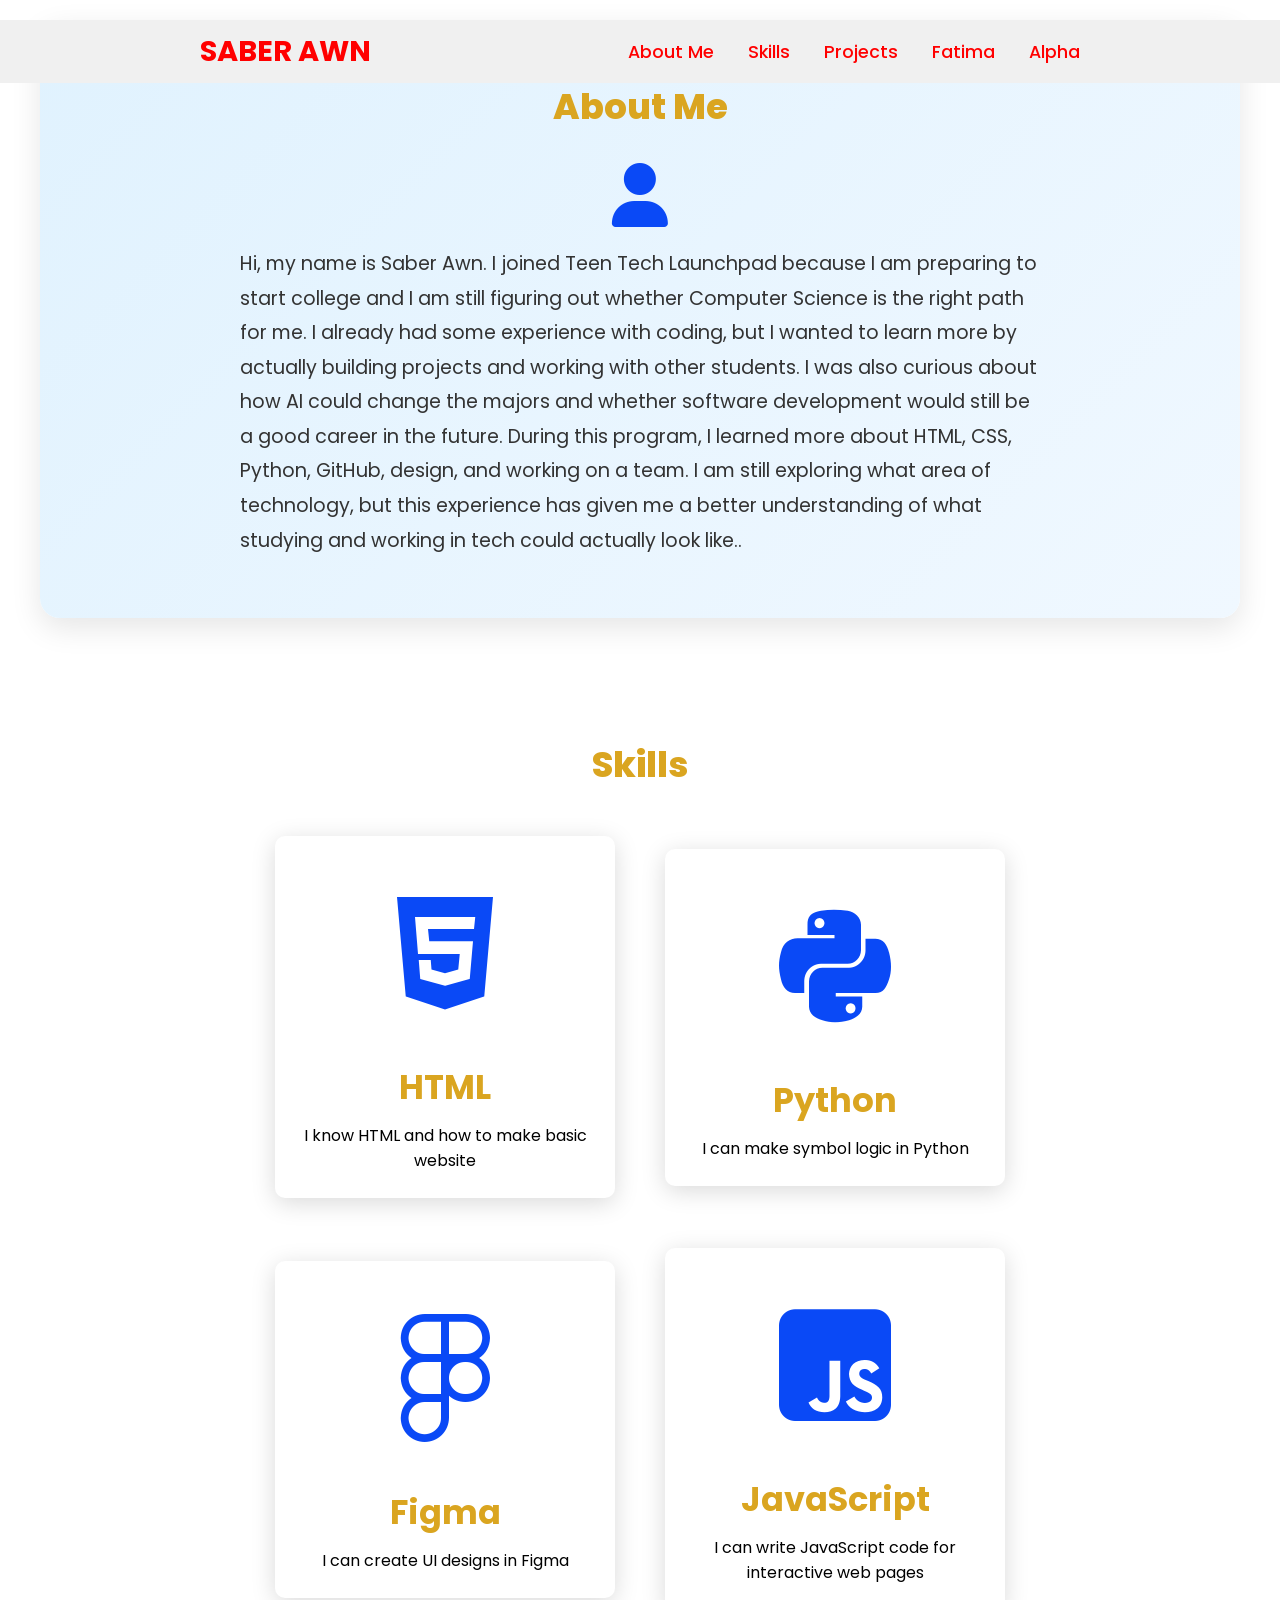
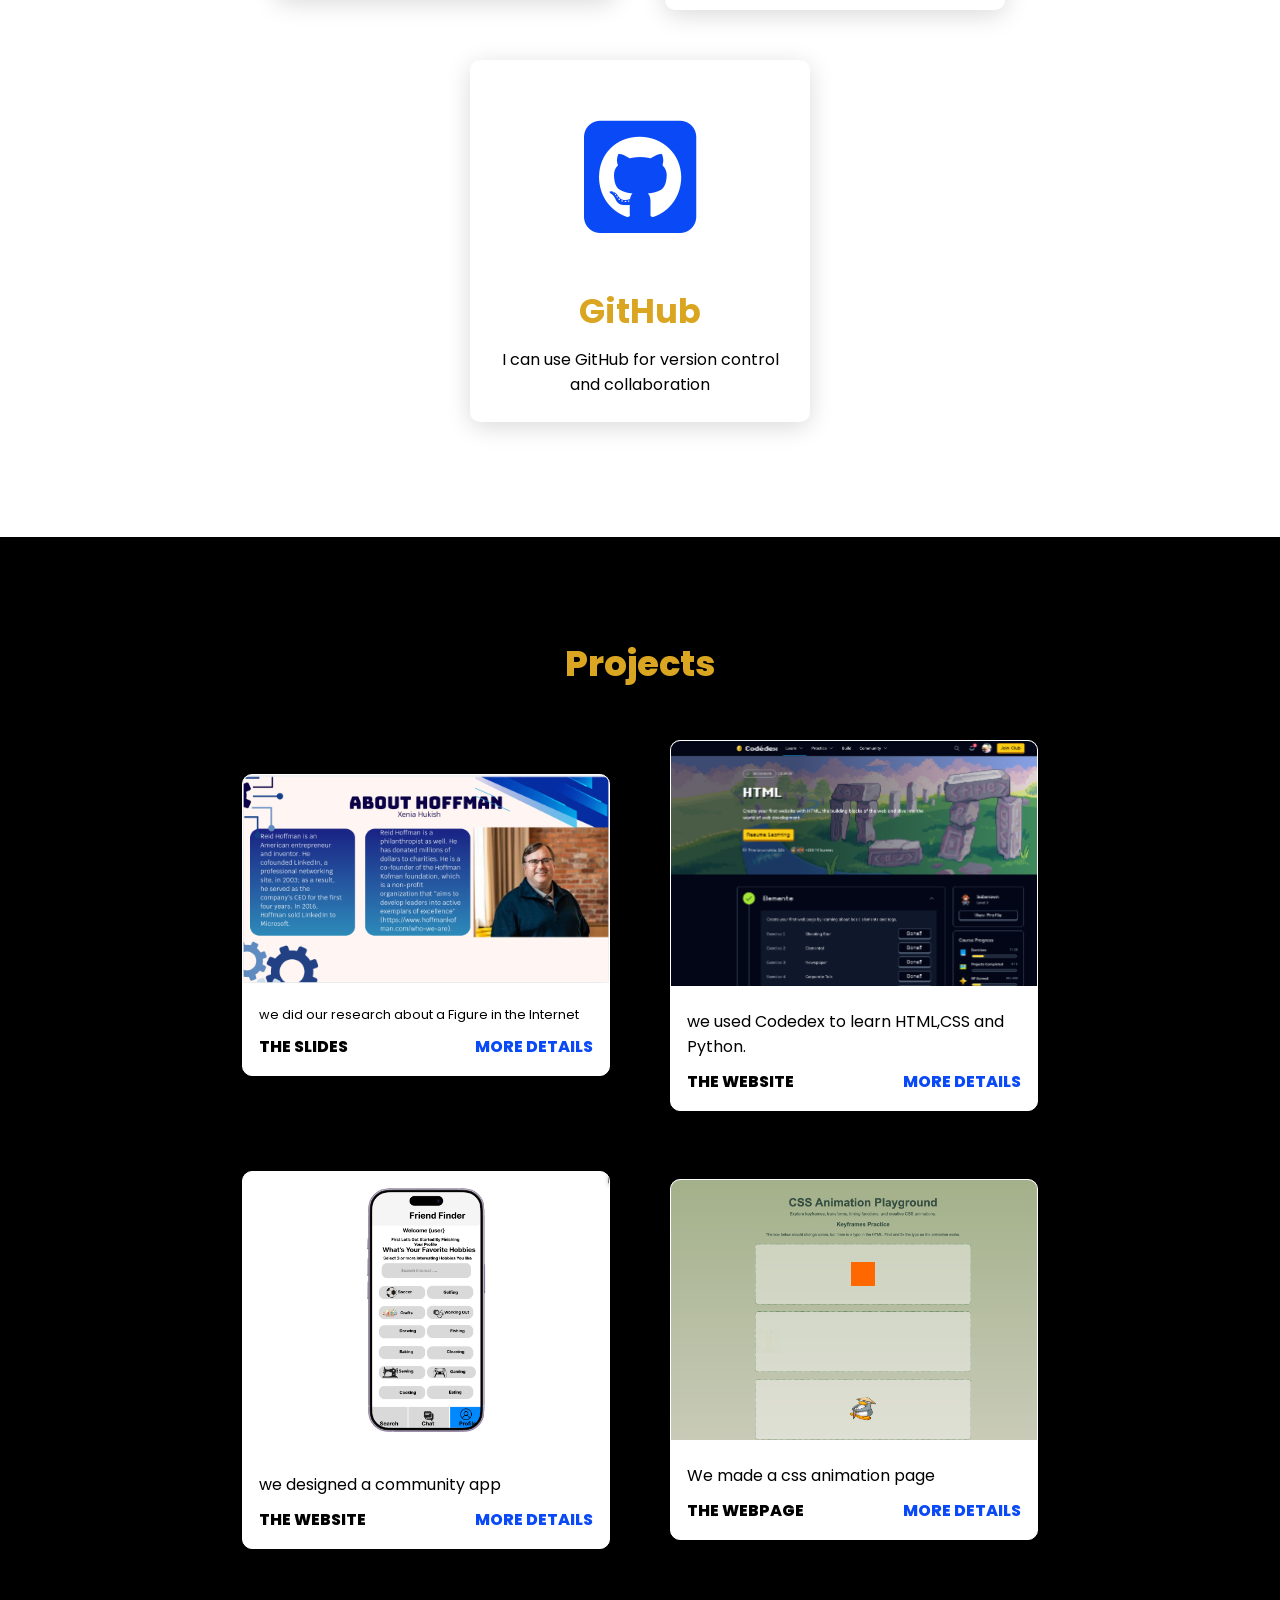
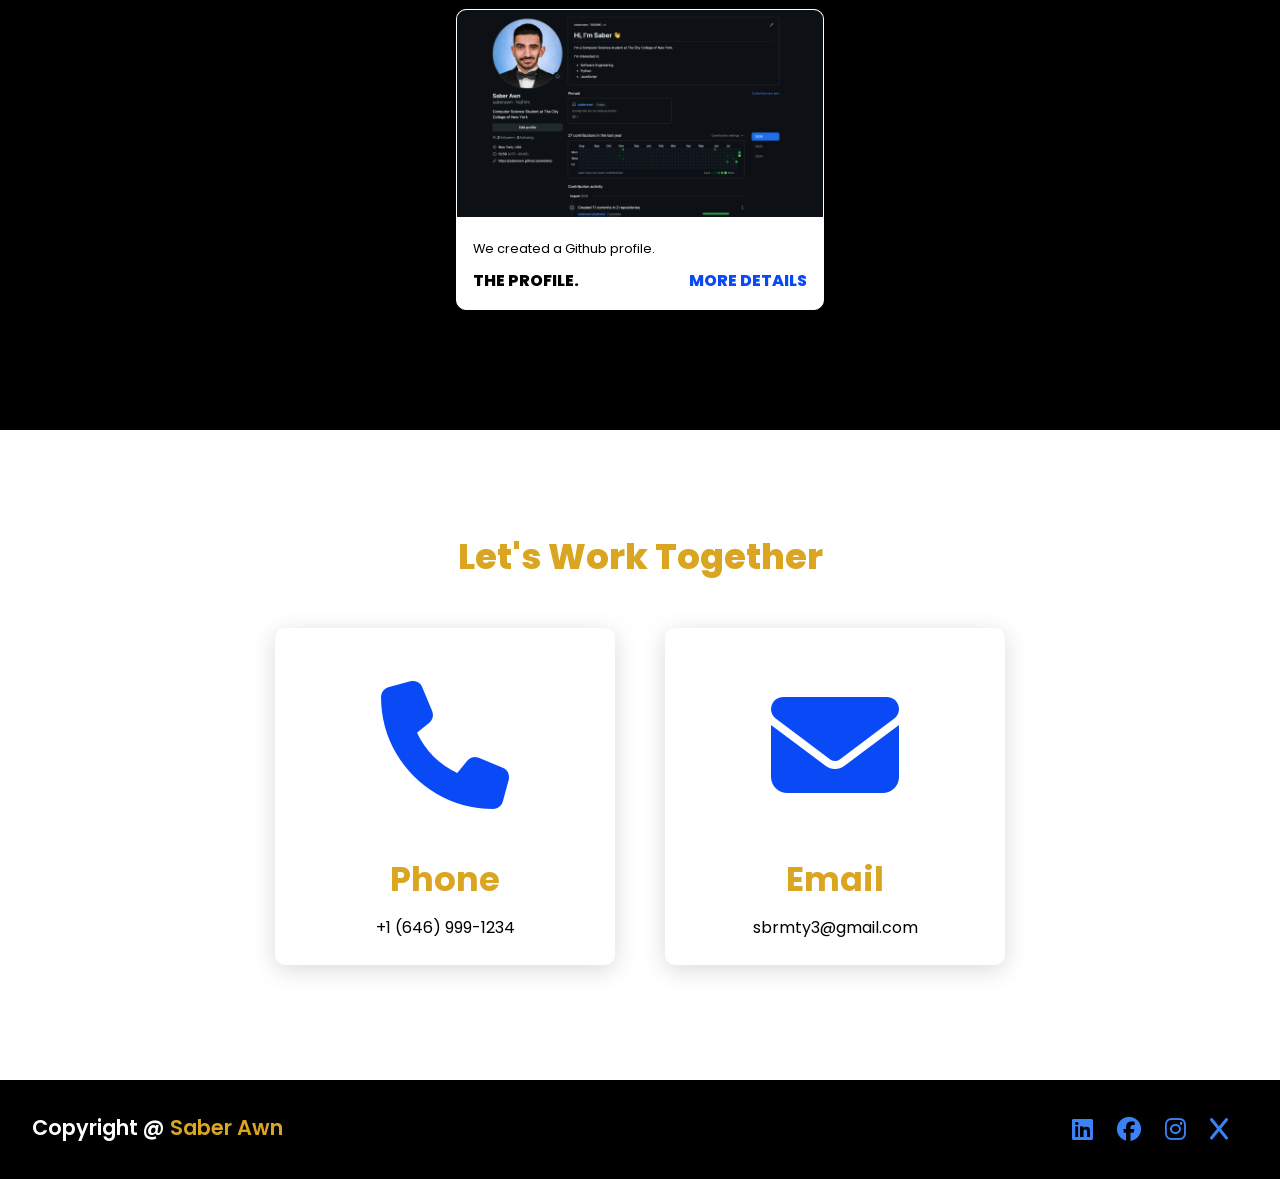
==== commit b8d8d535: "Fix typo in project title from 'profike' to 'profile'" ====
--- a/index.html
+++ b/index.html
@@ -142,7 +142,7 @@
                 <div class="project-info">
                     <p class="project-category">We created a Github profile.</p>
                     <strong class="project-title">
-                        <span>The profike</span>
+                        <span>The profile.</span>
                         <a href="https://github.com/saberawn" class="More-details">More Details</a>
                     </strong>
                 </div>
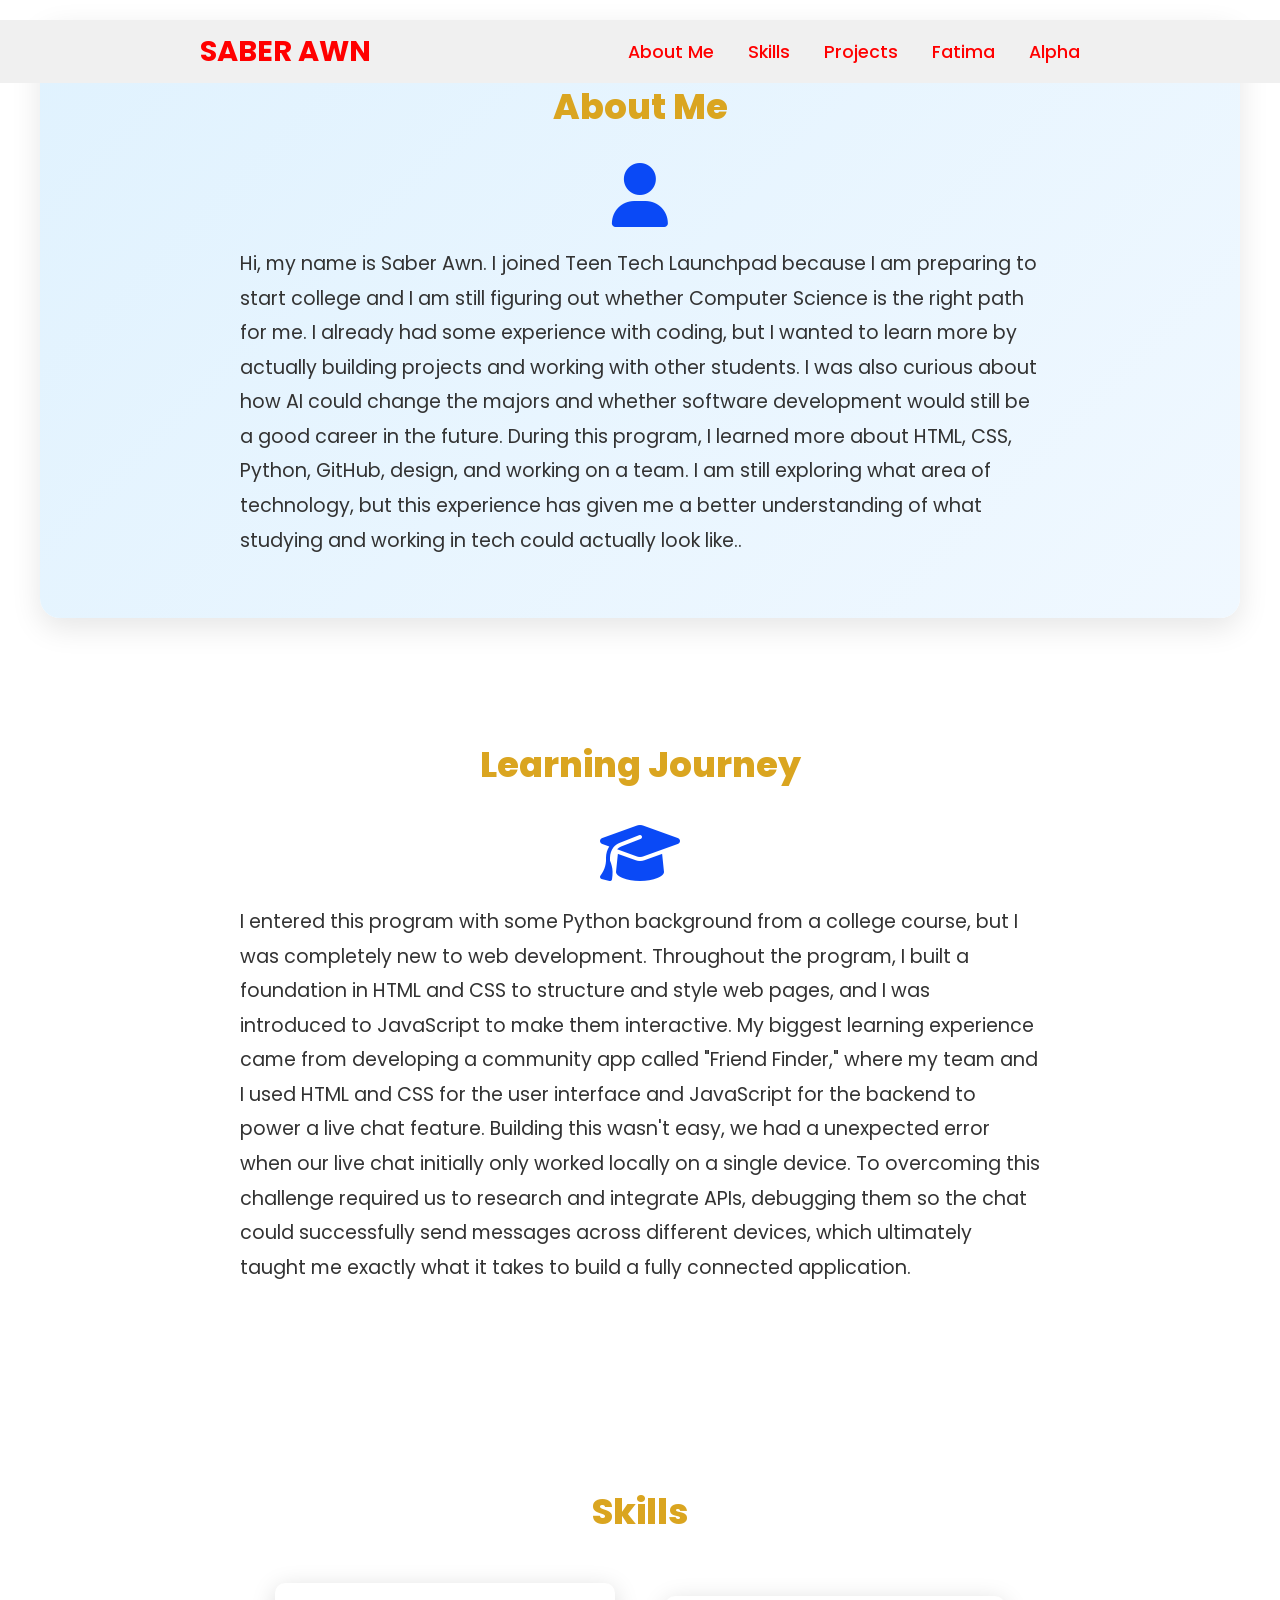
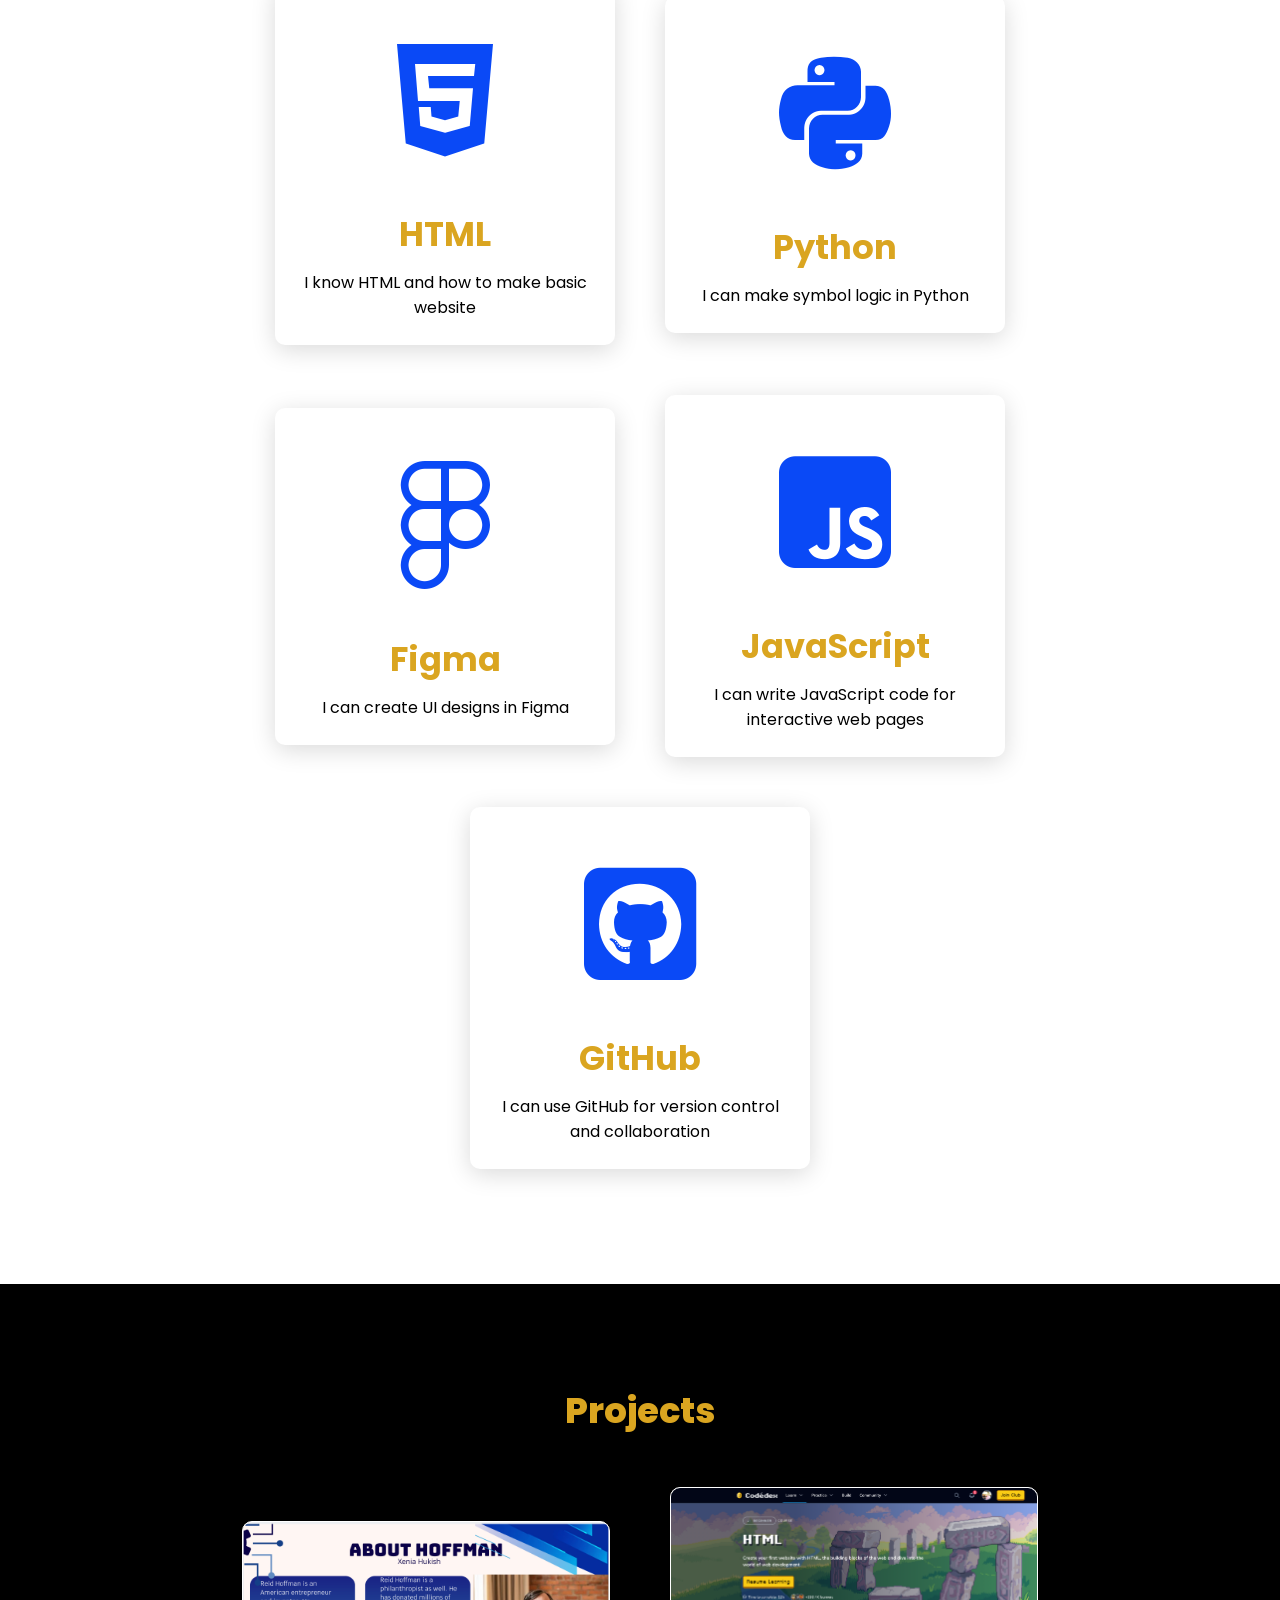
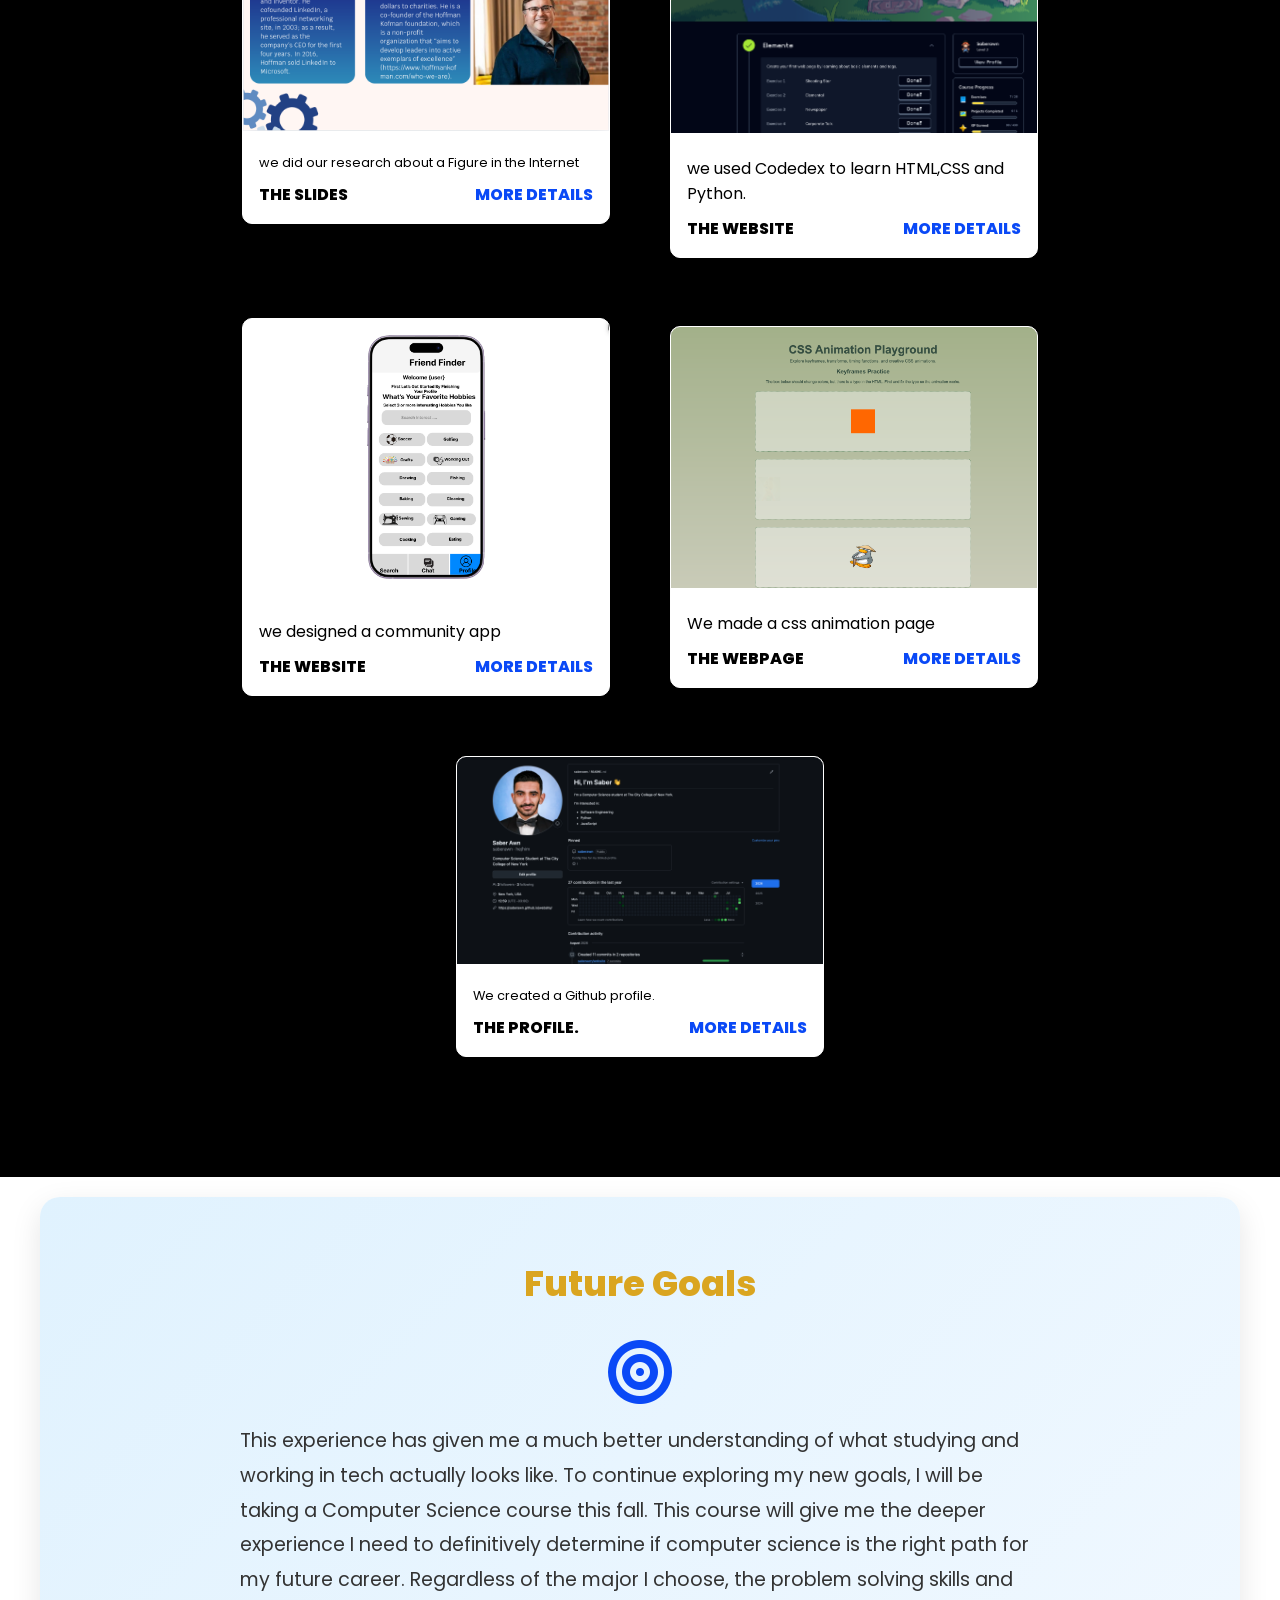
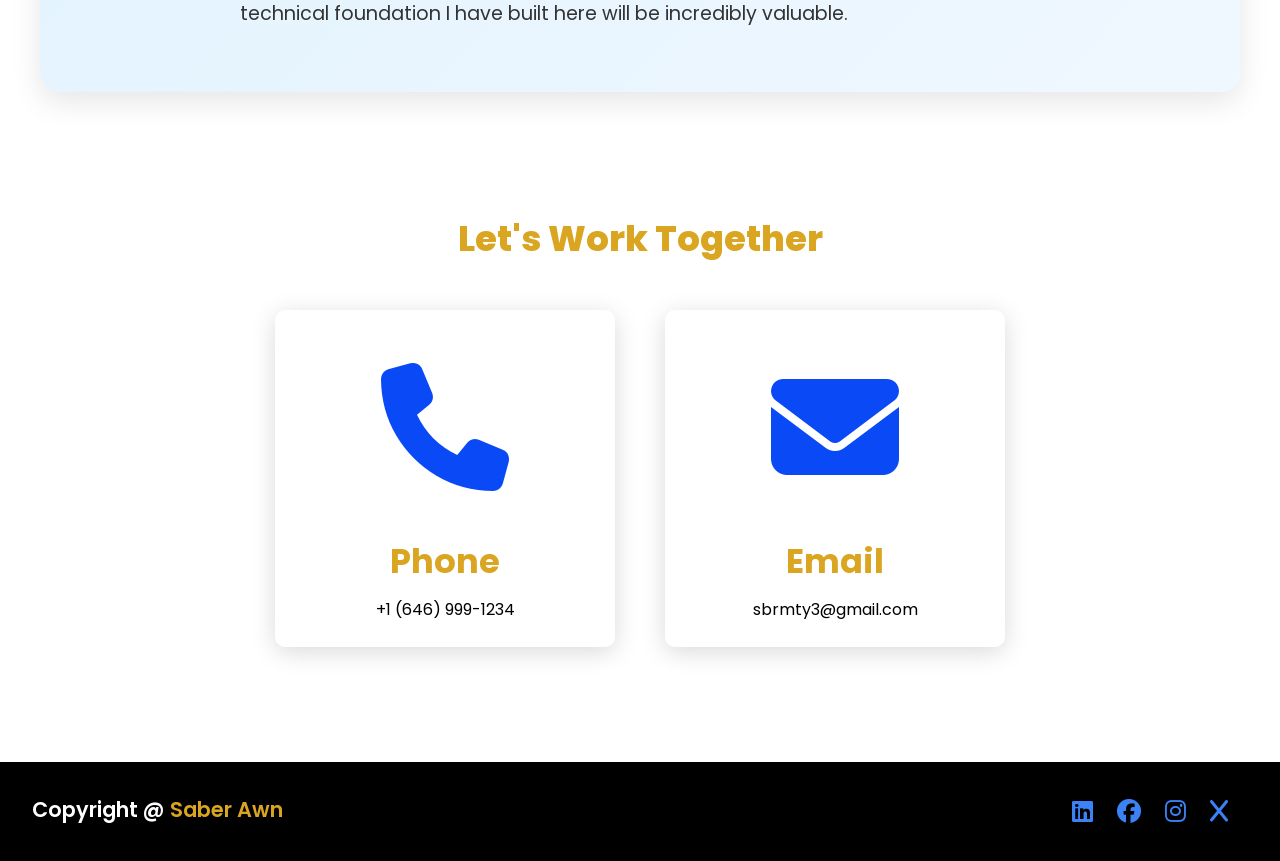
==== commit 0a7c8023: "Add Learning Journey and Future Goals sections Added a new section detailing the learning journey an" ====
--- a/index.html
+++ b/index.html
@@ -31,6 +31,24 @@
         </div>
 
     </section>
+    
+    <section id="Learning" class="Learning">
+        <h2 class="title">Learning Journey</h2>
+        <div class="information">
+            <div class="about-icon">
+                <i class="fa-solid fa-graduation-cap"></i>
+            </div>
+            <p class="info">I entered this program with some Python background from a college course, but I was completely new
+                 to web development. Throughout the program, I built a foundation in HTML and CSS to structure and style web 
+                 pages, and I was introduced to JavaScript to make them interactive. My biggest learning experience came from
+                  developing a community app called "Friend Finder," where my team and I used HTML and CSS for the user 
+                  interface and JavaScript for the backend to power a live chat feature. Building this wasn't easy, we had a 
+                  unexpected error when our live chat initially only worked locally on a single device. To overcoming this challenge
+                   required us to research and integrate APIs, debugging them so the chat could successfully send messages across 
+                   different devices, which ultimately taught me exactly what it takes to build a fully connected application.</p>
+        </div>
+
+    </section>
 
     <section id="Skills">
         <h2 class="title">Skills</h2>
@@ -147,6 +165,15 @@
                     </strong>
                 </div>
             </div>
+     </section>
+     <section id="aboutme" class="aboutme">
+        <h2 class="title">Future Goals</h2>
+        <div class="information">
+            <div class="about-icon">
+                <i class="fa-solid fa-bullseye"></i>
+            </div>
+            <p class="info">This experience has given me a much better understanding of what studying and working in tech actually looks like. To continue exploring my new goals, I will be taking a Computer Science course this fall. This course will give me the deeper experience I need to definitively determine if computer science is the right path for my future career. Regardless of the major I choose, the problem solving skills and technical foundation I have built here will be incredibly valuable.</p>
+        </div>
      </section>
     <section class="cards contact" id="contact">
         <h2 class="title">Let's Work Together</h2>
